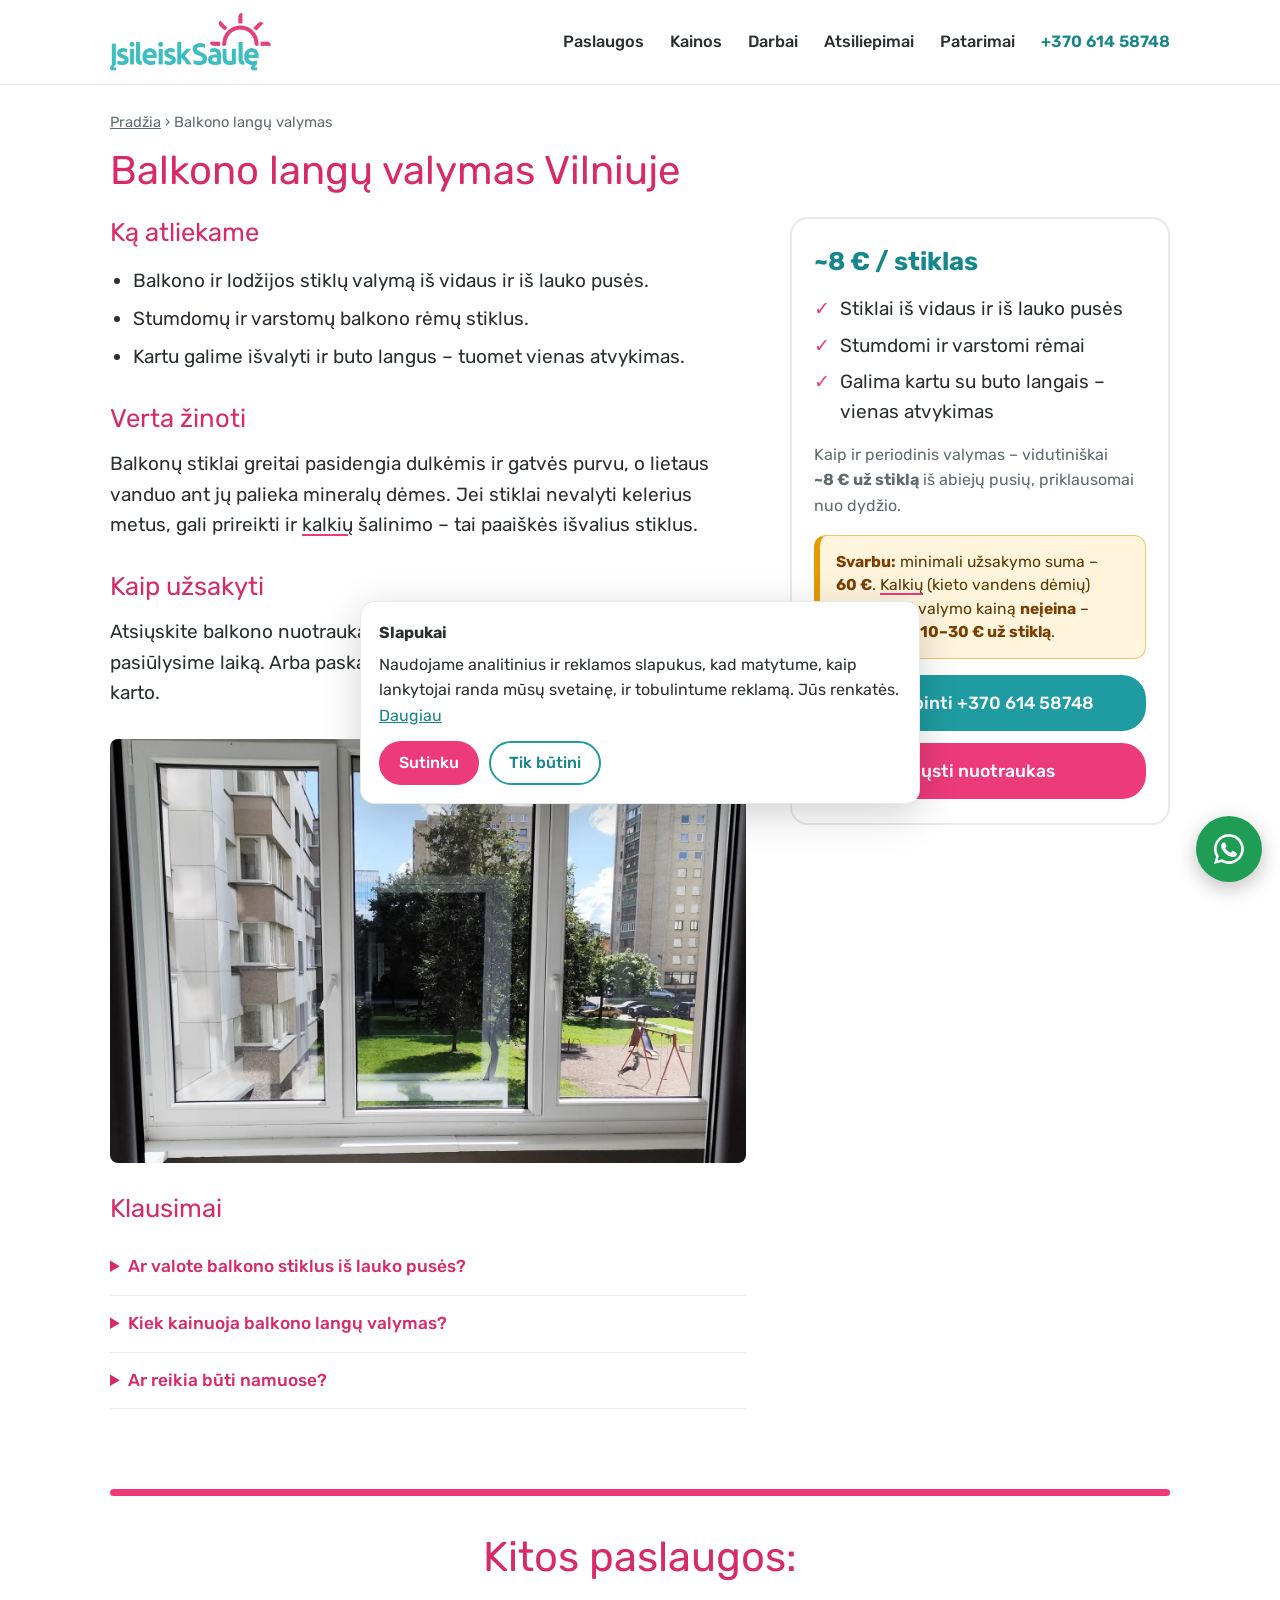
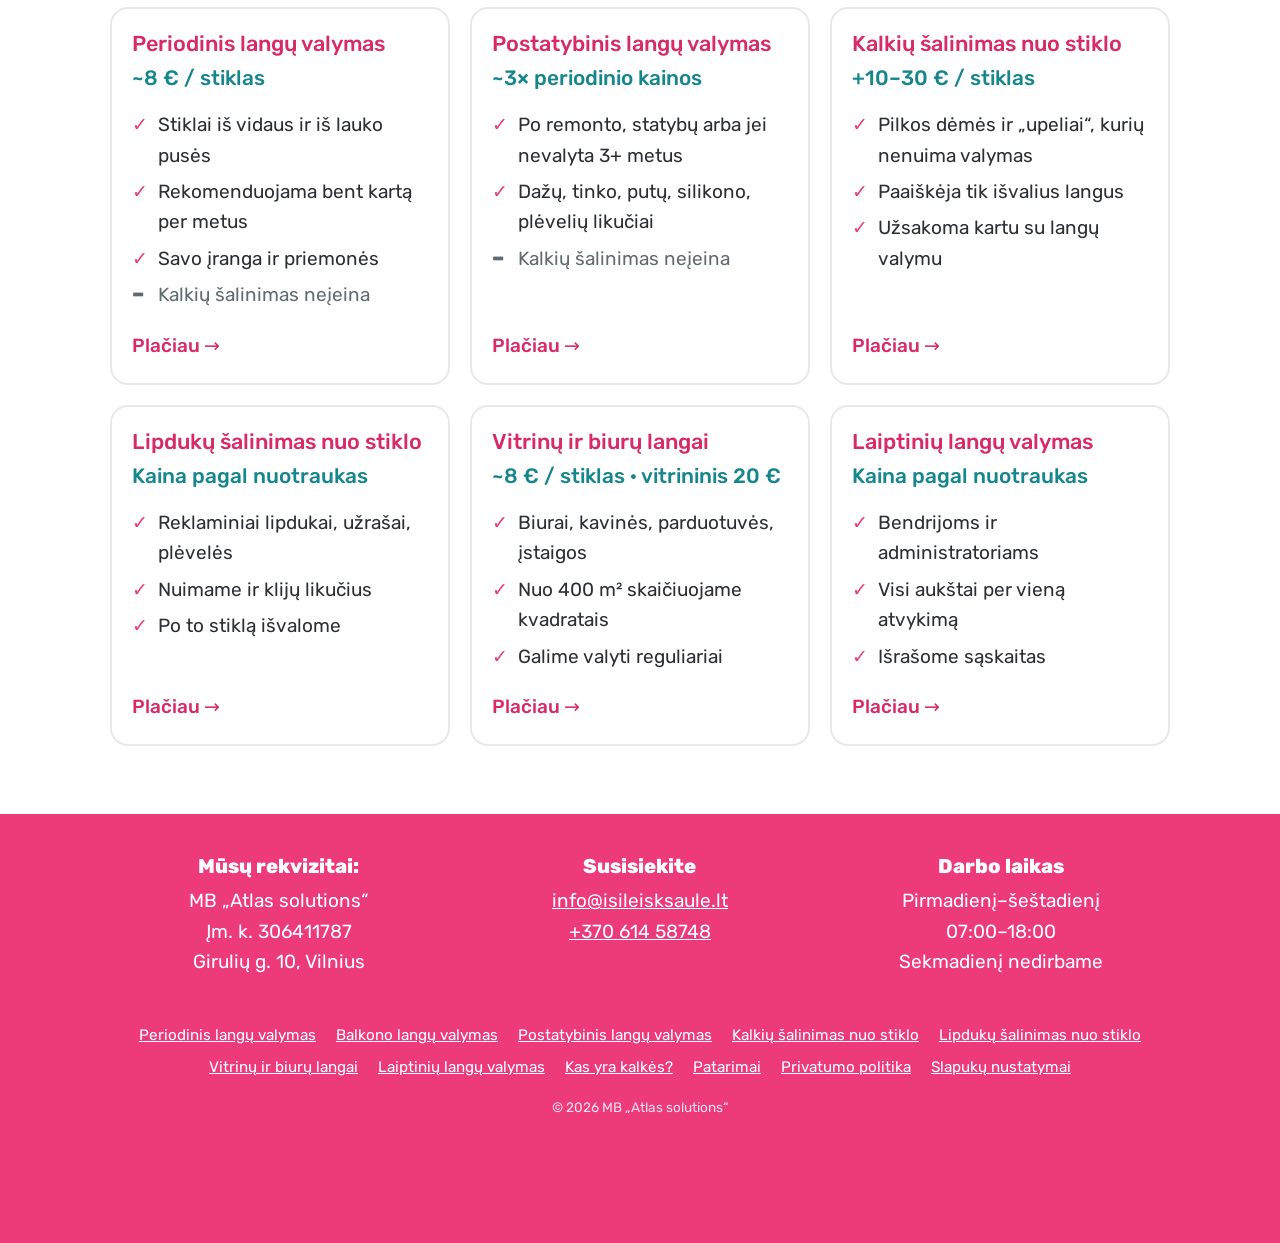
==== balkono-langu-valymas/index.html @ eb74dbb7 "Keep prices and € on one line; clearer balcony card wording Co-Authored-By: Claude Opus 5.5 <noreply" ====
<!doctype html>
<html lang="lt">
<head>
<meta charset="utf-8">
<meta name="viewport" content="width=device-width,initial-scale=1">
<title>Balkono langų valymas Vilniuje – ~8 € už stiklą | Įsileisk Saulę</title>
<meta name="description" content="Balkonų ir lodžijų stiklų valymas Vilniuje iš abiejų pusių. Stumdomi ir varstomi rėmai, aiški kaina už stiklą, minimali suma 60 €.">
<link rel="canonical" href="https://isileisksaule.lt/balkono-langu-valymas/">
<meta property="og:type" content="website">
<meta property="og:locale" content="lt_LT">
<meta property="og:site_name" content="Įsileisk Saulę">
<meta property="og:title" content="Balkono langų valymas Vilniuje – ~8 € už stiklą | Įsileisk Saulę">
<meta property="og:description" content="Balkonų ir lodžijų stiklų valymas Vilniuje iš abiejų pusių. Stumdomi ir varstomi rėmai, aiški kaina už stiklą, minimali suma 60 €.">
<meta property="og:url" content="https://isileisksaule.lt/balkono-langu-valymas/">
<meta property="og:image" content="https://isileisksaule.lt/img/og.jpg">
<meta name="theme-color" content="#ed3a7b">
<link rel="icon" href="/img/favicon.png" type="image/png">
<link rel="preload" href="/assets/fonts/rubik-latin-wght-normal.woff2" as="font" type="font/woff2" crossorigin>
<link rel="stylesheet" href="/assets/site.css?v=78ab9a27">
<script>
window.dataLayer=window.dataLayer||[];function gtag(){dataLayer.push(arguments);}
gtag('consent','default',{analytics_storage:'denied',ad_storage:'denied',ad_user_data:'denied',ad_personalization:'denied',wait_for_update:500});
gtag('js',new Date());gtag('config','G-DL4VGZ7YQM');
</script>
<script async src="https://www.googletagmanager.com/gtag/js?id=G-DL4VGZ7YQM"></script>
<script type="application/ld+json">{"@context": "https://schema.org", "@type": "LocalBusiness", "@id": "https://isileisksaule.lt/#business", "name": "Įsileisk Saulę", "legalName": "MB „Atlas solutions“", "url": "https://isileisksaule.lt/", "logo": "https://isileisksaule.lt/img/logo.png", "image": "https://isileisksaule.lt/img/og.jpg", "telephone": "+37061458748", "email": "info@isileisksaule.lt", "priceRange": "€€", "foundingDate": "2014", "address": {"@type": "PostalAddress", "streetAddress": "Girulių g. 10", "addressLocality": "Vilnius", "addressCountry": "LT"}, "areaServed": [{"@type": "City", "name": "Vilnius"}, {"@type": "AdministrativeArea", "name": "Vilniaus rajonas"}], "openingHoursSpecification": [{"@type": "OpeningHoursSpecification", "dayOfWeek": ["Monday", "Tuesday", "Wednesday", "Thursday", "Friday", "Saturday"], "opens": "07:00", "closes": "18:00"}], "sameAs": ["https://www.skelbiu.lt/skelbimai/profesionalus-langu-valymas-vilniuje-23179579.html"]}</script><script type="application/ld+json">{"@context": "https://schema.org", "@type": "Service", "name": "Balkono langų valymas Vilniuje", "serviceType": "Balkono langų valymas", "provider": {"@id": "https://isileisksaule.lt/#business"}, "areaServed": "Vilnius", "url": "https://isileisksaule.lt/balkono-langu-valymas/"}</script><script type="application/ld+json">{"@context": "https://schema.org", "@type": "BreadcrumbList", "itemListElement": [{"@type": "ListItem", "position": 1, "name": "Pradžia", "item": "https://isileisksaule.lt/"}, {"@type": "ListItem", "position": 2, "name": "Balkono langų valymas", "item": "https://isileisksaule.lt/balkono-langu-valymas/"}]}</script><script type="application/ld+json">{"@context": "https://schema.org", "@type": "FAQPage", "mainEntity": [{"@type": "Question", "name": "Ar valote balkono stiklus iš lauko pusės?", "acceptedAnswer": {"@type": "Answer", "text": "Taip, stiklus valome iš abiejų pusių – kaina už stiklą tai ir apima."}}, {"@type": "Question", "name": "Kiek kainuoja balkono langų valymas?", "acceptedAnswer": {"@type": "Answer", "text": "Vidutiniškai ~8 € už stiklą, priklausomai nuo dydžio. Minimali užsakymo suma – 60 €, todėl dažnai verta kartu išsivalyti ir buto langus."}}, {"@type": "Question", "name": "Ar reikia būti namuose?", "acceptedAnswer": {"@type": "Answer", "text": "Taip, reikia prieigos prie balkono. Prieš ir po darbų kartu apžiūrime langus."}}]}</script>
</head>
<body>
<header class="top"><div class="wrap">
<a class="brand" href="/" aria-label="Įsileisk Saulę – pradžia"><img src="/img/logo.webp" alt="Įsileisk Saulę" width="520" height="187"></a>
<button class="menu-btn" aria-expanded="false" aria-controls="nav" aria-label="Meniu"><span></span><span></span><span></span></button>
<nav class="nav" id="nav"><a href="/#paslaugos">Paslaugos</a><a href="/#kainos">Kainos</a><a href="/#darbai">Darbai</a><a href="/#atsiliepimai">Atsiliepimai</a><a href="/papildoma-informacija/">Patarimai</a><a class="tel" href="tel:+37061458748" data-loc="header">+370 614 58748</a></nav>
</div></header>
<main>

<section class="svc-page"><div class="wrap">
<p class="crumbs"><a href="/">Pradžia</a> › Balkono langų valymas</p>
<h1>Balkono langų valymas Vilniuje</h1>
<div class="svc-grid">
<aside class="svc-box">
<p class="svc-price">~8 € / stiklas</p>
<ul class="facts"><li>Stiklai iš vidaus ir iš lauko pusės</li><li>Stumdomi ir varstomi rėmai</li><li>Galima kartu su buto langais – vienas atvykimas</li></ul>
<p class="svc-detail">Kaip ir periodinis valymas – vidutiniškai <strong>~8 € už stiklą</strong> iš abiejų pusių, priklausomai nuo dydžio.</p>
<div class="notice"><strong>Svarbu:</strong> minimali užsakymo suma – <strong>60 €</strong>. <a class="kalk" href="/kas-yra-kalkes/">Kalkių</a> (kieto vandens dėmių) šalinimas į valymo kainą <strong>neįeina</strong> – papildomai <strong>10–30 € už stiklą</strong>.</div>
<div class="stack"><a class="btn btn-call" href="tel:+37061458748" data-loc="service_box">Skambinti +370 614 58748</a><a class="btn btn-photo" href="mailto:info@isileisksaule.lt?subject=Lang%C5%B3%20valymo%20kaina&body=Sveiki%2C%0A%0Anoriu%20su%C5%BEinoti%20lang%C5%B3%20valymo%20kain%C4%85.%0A%0AAdresas%20/%20rajonas%3A%0ALang%C5%B3%20skai%C4%8Dius%20%28apytiksliai%29%3A%0APageidaujamas%20laikas%3A%0A%0ANuotraukas%20prisegu%20prie%20lai%C5%A1ko.%0A" data-loc="service_box">Siųsti nuotraukas</a></div>
</aside>
<div class="article">
<h2>Ką atliekame</h2>
<ul><li>Balkono ir lodžijos stiklų valymą iš vidaus ir iš lauko pusės.</li><li>Stumdomų ir varstomų balkono rėmų stiklus.</li><li>Kartu galime išvalyti ir buto langus – tuomet vienas atvykimas.</li></ul>
<h2>Verta žinoti</h2>
<p>Balkonų stiklai greitai pasidengia dulkėmis ir gatvės purvu, o lietaus vanduo ant jų palieka mineralų dėmes. Jei stiklai nevalyti kelerius metus, gali prireikti ir <a class="kalk" href="/kas-yra-kalkes/">kalkių</a> šalinimo – tai paaiškės išvalius stiklus.</p>
<h2>Kaip užsakyti</h2>
<p>Atsiųskite balkono nuotrauką el. paštu – pasakysime tikslią kainą ir pasiūlysime laiką. Arba paskambinkite ir sužinokite preliminarią kainą iš karto.</p>
<figure class="svc-img"><img src="/img/stiklinto-balkono-langai.webp" alt="Išvalyti įstiklinto balkono langai" width="1500" height="1000" loading="lazy" decoding="async"></figure>
<h2>Klausimai</h2>
<div class="faq"><details><summary>Ar valote balkono stiklus iš lauko pusės?</summary><p>Taip, stiklus valome iš abiejų pusių – kaina už stiklą tai ir apima.</p></details><details><summary>Kiek kainuoja balkono langų valymas?</summary><p>Vidutiniškai ~8 € už stiklą, priklausomai nuo dydžio. Minimali užsakymo suma – 60 €, todėl dažnai verta kartu išsivalyti ir buto langus.</p></details><details><summary>Ar reikia būti namuose?</summary><p>Taip, reikia prieigos prie balkono. Prieš ir po darbų kartu apžiūrime langus.</p></details></div>
</div>
</div>
</div></section>
<section><div class="wrap">
<hr class="divider">
<h2>Kitos paslaugos:</h2>
<div class="svcs"><a class="svc" href="/periodinis-langu-valymas/"><h3>Periodinis langų valymas</h3><p class="svc-price">~8 € / stiklas</p><ul class="facts"><li>Stiklai iš vidaus ir iš lauko pusės</li><li>Rekomenduojama bent kartą per metus</li><li>Savo įranga ir priemonės</li><li class="no">Kalkių šalinimas neįeina</li></ul><span class="more">Plačiau →</span></a><a class="svc" href="/postatybinis-langu-valymas/"><h3>Postatybinis langų valymas</h3><p class="svc-price">~3× periodinio kainos</p><ul class="facts"><li>Po remonto, statybų arba jei nevalyta 3+ metus</li><li>Dažų, tinko, putų, silikono, plėvelių likučiai</li><li class="no">Kalkių šalinimas neįeina</li></ul><span class="more">Plačiau →</span></a><a class="svc" href="/kalkiu-salinimas-nuo-stiklo/"><h3>Kalkių šalinimas nuo stiklo</h3><p class="svc-price">+10–30 € / stiklas</p><ul class="facts"><li>Pilkos dėmės ir „upeliai“, kurių nenuima valymas</li><li>Paaiškėja tik išvalius langus</li><li>Užsakoma kartu su langų valymu</li></ul><span class="more">Plačiau →</span></a><a class="svc" href="/lipduku-salinimas-nuo-stiklo/"><h3>Lipdukų šalinimas nuo stiklo</h3><p class="svc-price">Kaina pagal nuotraukas</p><ul class="facts"><li>Reklaminiai lipdukai, užrašai, plėvelės</li><li>Nuimame ir klijų likučius</li><li>Po to stiklą išvalome</li></ul><span class="more">Plačiau →</span></a><a class="svc" href="/vitrinu-ir-biuro-langu-valymas/"><h3>Vitrinų ir biurų langai</h3><p class="svc-price">~8 € / stiklas · vitrininis 20 €</p><ul class="facts"><li>Biurai, kavinės, parduotuvės, įstaigos</li><li>Nuo 400 m² skaičiuojame kvadratais</li><li>Galime valyti reguliariai</li></ul><span class="more">Plačiau →</span></a><a class="svc" href="/laiptiniu-langu-valymas/"><h3>Laiptinių langų valymas</h3><p class="svc-price">Kaina pagal nuotraukas</p><ul class="facts"><li>Bendrijoms ir administratoriams</li><li>Visi aukštai per vieną atvykimą</li><li>Išrašome sąskaitas</li></ul><span class="more">Plačiau →</span></a></div>
</div></section>

</main>
<footer><div class="wrap">
<div class="fcols">
<div><h3>Mūsų rekvizitai:</h3><p>MB „Atlas solutions“<br>Įm. k. 306411787<br>Girulių g. 10, Vilnius</p></div>
<div><h3>Susisiekite</h3><p><a href="mailto:info@isileisksaule.lt" data-loc="footer">info@isileisksaule.lt</a><br><a href="tel:+37061458748" data-loc="footer">+370 614 58748</a></p></div>
<div><h3>Darbo laikas</h3><p>Pirmadienį–šeštadienį<br>07:00–18:00<br>Sekmadienį nedirbame</p></div>
</div>
<nav class="flinks" aria-label="Paslaugos"><a href="/periodinis-langu-valymas/">Periodinis langų valymas</a><a href="/balkono-langu-valymas/">Balkono langų valymas</a><a href="/postatybinis-langu-valymas/">Postatybinis langų valymas</a><a href="/kalkiu-salinimas-nuo-stiklo/">Kalkių šalinimas nuo stiklo</a><a href="/lipduku-salinimas-nuo-stiklo/">Lipdukų šalinimas nuo stiklo</a><a href="/vitrinu-ir-biuro-langu-valymas/">Vitrinų ir biurų langai</a><a href="/laiptiniu-langu-valymas/">Laiptinių langų valymas</a><a href="/kas-yra-kalkes/">Kas yra kalkės?</a><a href="/papildoma-informacija/">Patarimai</a><a href="/privatumo-politika/">Privatumo politika</a><a href="#" data-open-consent>Slapukų nustatymai</a></nav>
<p class="copy">© 2026 MB „Atlas solutions“</p>
</div></footer>
<a class="fab" href="https://wa.me/37061458748?text=Sveiki,%20noriu%20su%C5%BEinoti%20lang%C5%B3%20valymo%20kain%C4%85." target="_blank" rel="noopener" data-loc="floating" aria-label="Parašyti WhatsApp"><svg viewBox="0 0 24 24" fill="currentColor" aria-hidden="true"><path d="M12 2a10 10 0 0 0-8.6 15.1L2 22l5-1.3A10 10 0 1 0 12 2zm0 18.2c-1.5 0-3-.4-4.3-1.2l-.3-.2-3 .8.8-2.9-.2-.3A8.2 8.2 0 1 1 12 20.2zm4.5-6.1c-.2-.1-1.5-.7-1.7-.8-.2-.1-.4-.1-.6.1l-.8 1c-.1.2-.3.2-.5.1a6.7 6.7 0 0 1-3.3-2.9c-.3-.4.3-.4.7-1.3.1-.2 0-.3 0-.5l-.8-1.8c-.2-.5-.4-.4-.6-.4h-.5c-.2 0-.5.1-.7.3-.2.3-.9.9-.9 2.2s.9 2.5 1 2.7c.1.2 1.8 2.8 4.4 3.9 1.6.7 2.3.8 3.1.6.5-.1 1.5-.6 1.7-1.2.2-.6.2-1.1.2-1.2-.1-.1-.3-.2-.5-.3z"/></svg></a>
<div class="consent" id="consent" role="dialog" aria-label="Slapukai">
<strong>Slapukai</strong>
<p>Naudojame analitinius ir reklamos slapukus, kad matytume, kaip lankytojai randa mūsų svetainę, ir tobulintume reklamą. Jūs renkatės. <a href="/privatumo-politika/">Daugiau</a></p>
<div class="cbtns"><button class="btn btn-photo" data-consent="all">Sutinku</button><button class="btn btn-ghost" data-consent="necessary">Tik būtini</button></div>
</div>
<script src="/assets/site.js?v=78ab9a27" defer></script>
</body>
</html>
---- assets/site.css ----
/* Įsileisk Saulę — styled after the original site: clear, big, pink & teal, low friction.
   Font sizes are deliberately a bit larger than usual: many clients are elderly. */
@font-face{font-family:"Rubik";font-style:normal;font-weight:300 900;font-display:swap;
  src:url(/assets/fonts/rubik-latin-ext-wght-normal.woff2) format("woff2");
  unicode-range:U+0100-02BA,U+02BD-02C5,U+02C7-02CC,U+02CE-02D7,U+02DD-02FF,U+0304,U+0308,U+0329,U+1D00-1DBF,U+1E00-1E9F,U+1EF2-1EFF,U+2020,U+20A0-20AB,U+20AD-20C0,U+2113,U+2C60-2C7F,U+A720-A7FF}
@font-face{font-family:"Rubik";font-style:normal;font-weight:300 900;font-display:swap;
  src:url(/assets/fonts/rubik-latin-wght-normal.woff2) format("woff2");
  unicode-range:U+0000-00FF,U+0131,U+0152-0153,U+02BB-02BC,U+02C6,U+02DA,U+02DC,U+0304,U+0308,U+0329,U+2000-206F,U+20AC,U+2122,U+2191,U+2193,U+2212,U+2215,U+FEFF,U+FFFD}

:root{
  --pink:#ed3a7b;        /* brand pink: buttons, dividers, footer */
  --pink-t:#d82a68;      /* pink for text – a touch darker for readability */
  --teal:#36b4b8;        /* brand teal */
  --teal-b:#1f9ca1;      /* teal buttons (white text) */
  --teal-t:#15868b;      /* teal for text */
  --ink:#2b2f33;
  --muted:#5f6b70;
  --line:#e6eaeb;
  --amber-bg:#fff4dc;--amber:#e59a00;--amber-t:#5c3900;
  --max:1100px;--narrow:780px;
}
*,*::before,*::after{box-sizing:border-box}
html{-webkit-text-size-adjust:100%;scroll-padding-top:90px}
body{margin:0;font:400 19px/1.6 Rubik,system-ui,-apple-system,"Segoe UI",Roboto,Arial,sans-serif;color:var(--ink);background:#fff}
img{max-width:100%;height:auto;display:block}
a{color:var(--teal-t)}
p{margin:0 0 1em}
h1,h2,h3{font-weight:400;line-height:1.2;margin:0 0 .6em}
h2{color:var(--pink-t);text-align:center;font-size:clamp(2rem,4.2vw,2.6rem)}
h3{font-weight:500}
.wrap{max-width:var(--max);margin:0 auto;padding:0 20px}
.wrap.narrow{max-width:var(--narrow)}
section{padding:28px 0}
.center{text-align:center}
.small{font-size:.9rem;color:var(--muted)}
.t-pink{color:var(--pink-t);font-weight:500}
.t-teal{color:var(--teal-t);font-weight:500}
.big{font-size:1.15em}
.divider{border:0;height:7px;background:var(--pink);border-radius:4px;margin:24px 0 36px}

/* header */
.top{position:sticky;top:0;z-index:50;background:rgba(255,255,255,.97);border-bottom:1px solid var(--line)}
.top .wrap{display:flex;align-items:center;justify-content:space-between;gap:16px;height:84px}
.brand img{height:58px;width:auto}
.nav{display:flex;gap:26px;align-items:center}
.nav a{color:var(--ink);text-decoration:none;font-weight:500;font-size:1.02rem}
.nav a:hover{color:var(--pink-t)}
.nav .tel{color:var(--teal-t);font-weight:600;white-space:nowrap}
.menu-btn{display:none;background:none;border:0;padding:10px;cursor:pointer}
.menu-btn span{display:block;width:34px;height:4px;border-radius:2px;background:var(--pink);margin:6px 0}
@media (max-width:900px){
  .top .wrap{height:88px}
  .brand img{height:62px}
  .menu-btn{display:block}
  .nav{display:none;position:absolute;top:88px;left:0;right:0;background:#fff;flex-direction:column;align-items:stretch;padding:8px 20px 20px;border-bottom:3px solid var(--pink);gap:0}
  .nav.open{display:flex}
  .nav a{padding:14px 4px;border-bottom:1px solid var(--line);font-size:1.15rem}
}

/* buttons — same pair as the original site */
.btn{display:inline-flex;align-items:center;justify-content:center;text-align:center;padding:16px 26px;border-radius:24px;border:2px solid transparent;
  font:500 1.1rem/1.15 Rubik,system-ui,sans-serif;text-decoration:none;cursor:pointer;min-width:190px}
.btn-photo{background:var(--pink);color:#fff}
.btn-photo:hover{background:#d52a68}
.btn-call{background:var(--teal-b);color:#fff}
.btn-call:hover{background:#178489}
.btn-ghost{background:#fff;color:var(--teal-t);border-color:var(--teal-b)}
.pair{display:flex;justify-content:center;gap:22px;margin:30px 0 10px;flex-wrap:wrap}
@media (max-width:760px){
  .pair{display:grid;grid-template-columns:1fr 1fr;gap:14px}
  .pair .btn{min-width:0;padding:17px 8px;font-size:1.05rem}
  .pair .btn-photo{order:-1}      /* phones: photos first, like the original */
}

/* hero — photo behind a grey box */
.hero{background:#dfe6e8 center/cover no-repeat;padding:70px 0 60px}
.hero-box{background:rgba(96,112,122,.88);color:#fff;padding:34px 36px 28px;max-width:640px;border-radius:2px}
.hero h1{color:#fff;font-weight:500;font-size:clamp(2.1rem,4.6vw,3rem);margin:0 0 .4em}
.hero-sub{font-size:clamp(1.5rem,3.2vw,1.9rem);font-weight:500;margin:0;line-height:1.3}
.hero-sub a{color:#fff;text-decoration:none}
.hero .pair{justify-content:flex-start}
@media (max-width:760px){
  .hero{padding:26px 0 28px}
  .hero-box{padding:22px 22px 18px}
}

/* sections */
.gallery{display:grid;grid-template-columns:repeat(3,1fr);gap:10px;max-width:780px;margin:0 auto}
.gallery img{aspect-ratio:1/1;object-fit:cover;width:100%;border-radius:4px}
.gallery img.wide{grid-column:span 2;aspect-ratio:auto;height:100%}
@media (max-width:760px){.gallery{gap:5px}}

.stars{color:#f5a623;letter-spacing:1px}
.stars-line{text-align:center;color:var(--muted);margin-top:-.4em}
.reviews{max-width:720px;margin:0 auto}
.reviews blockquote{margin:0 0 34px;text-align:center}
.reviews p{color:var(--pink-t);font-size:1.08rem;margin:0 0 .5em}
.reviews cite{font-style:normal;font-weight:500;color:var(--teal-t)}
.note{text-align:center;font-size:.95rem;color:var(--teal-t)}

.svcs{display:grid;grid-template-columns:repeat(auto-fit,minmax(290px,1fr));gap:20px}
.svc{display:block;text-align:center;text-decoration:none;padding:22px 20px;border:2px solid var(--line);border-radius:18px;color:var(--ink);transition:border-color .15s}
.svc:hover{border-color:var(--pink)}
.svc h3{color:var(--pink-t);font-size:1.35rem;margin-bottom:.4em}
.svc p{color:var(--teal-t);font-weight:500;margin-bottom:.7em}
.more{color:var(--pink-t);font-weight:500}

ul.prices{list-style:none;padding:0;margin:0 0 8px}
ul.prices li{display:flex;justify-content:space-between;gap:16px;padding:12px 0;border-bottom:1px dashed #cfd8da;font-weight:500;color:var(--teal-t)}
ul.prices li b{white-space:nowrap;font-weight:600}
ul.prices li.main{color:var(--pink-t);font-size:1.12rem}
ul.prices li.sub{padding-left:18px;font-size:1rem}
ul.prices li.sub span::before{content:"· "}
.notice{margin:20px 0 6px;padding:18px 20px;border-radius:12px;background:var(--amber-bg);border:1px solid #f2c46b;border-left:6px solid var(--amber);color:var(--amber-t);font-size:1.08rem;line-height:1.5}
.notice strong{color:#7a3f00}
.notice a{color:#7a3f00}

ol.steps{list-style:none;padding:0;margin:26px 0 0;display:grid;gap:18px}
ol.steps li{display:flex;gap:18px;align-items:center;color:var(--teal-t);font-weight:500}
ol.steps img{width:64px;height:64px;flex:none}

.faq details{border-bottom:1px solid var(--line);padding:14px 0}
.faq summary{color:var(--pink-t);font-weight:500;cursor:pointer;font-size:1.08rem}
.faq details p{margin:.6em 0 0}

/* inner pages */
.page-head{padding-top:34px;text-align:center}
.page-head h1{color:var(--pink-t);font-size:clamp(2rem,4.4vw,2.7rem)}
.page-head .lead{font-size:1.15rem}
.hero-tel a{font-size:1.7rem;font-weight:600;color:var(--ink);text-decoration:none}
.crumbs{font-size:.92rem;color:var(--muted);margin-bottom:12px}
.crumbs a{color:var(--muted)}
.price-box h2{margin-bottom:.3em}
.price-box>p{text-align:center;font-size:1.12rem}
.svc-img{margin:30px 0}
.svc-img img{border-radius:8px;width:100%;max-height:520px;object-fit:cover}
.svc-img figcaption{margin-top:8px;font-size:.95rem;color:#555;text-align:center}.article h2{text-align:left;font-size:1.6rem;margin-top:1.2em}
.article ul{padding-left:1.2em}
.article li{margin-bottom:.4em}
.other{display:flex;flex-wrap:wrap;gap:10px 22px;justify-content:center;font-weight:500}
a.kalk{color:inherit;text-decoration:underline;text-decoration-color:var(--pink);text-decoration-thickness:2px;text-underline-offset:3px}

/* footer — pink like the original */
footer{background:var(--pink);color:#fff;text-align:center;padding:40px 0 110px;margin-top:40px}
footer h3{font-weight:800;font-size:1.25rem;margin:0 0 .4em}
footer a{color:#fff}
.fcols{display:grid;grid-template-columns:repeat(3,1fr);gap:24px}
.flinks{display:flex;flex-wrap:wrap;justify-content:center;gap:8px 20px;margin-top:26px;font-size:.95rem}
.copy{margin-top:18px;font-size:.85rem;opacity:.85}
@media (max-width:760px){.fcols{grid-template-columns:1fr;gap:14px}}

/* floating WhatsApp bubble */
.fab{position:fixed;right:18px;bottom:18px;z-index:70;width:66px;height:66px;border-radius:50%;background:#1f9d55;color:#fff;display:grid;place-items:center;box-shadow:0 6px 20px rgba(0,0,0,.25)}
.fab svg{width:36px;height:36px}

/* phones: same section order as the original mobile site */
@media (max-width:760px){
  body{font-size:18px}
  .flow{display:flex;flex-direction:column}
  .s-hero{order:1}.s-works{order:2}.s-reviews{order:3}.s-prices{order:4}.s-order{order:5}
  .s-services{order:6}.s-process{order:7}.s-about{order:8}.s-faq{order:9}
  section{padding:18px 0}
  .divider{margin:18px 0 28px}
}

/* consent */
.consent{position:fixed;left:12px;right:12px;bottom:96px;z-index:80;max-width:560px;margin:0 auto;background:#fff;border:1px solid var(--line);border-radius:14px;box-shadow:0 10px 40px rgba(0,0,0,.18);padding:18px;display:none;font-size:1rem}
.consent.show{display:block}
.consent p{margin:.4em 0 0}
.cbtns{display:flex;gap:10px;margin-top:12px}
.cbtns .btn{min-width:0;padding:11px 18px;font-size:1rem}

/* service cards: price + key facts at a glance */
.svc{text-align:left;display:flex;flex-direction:column}
.svc h3{text-align:left;margin-bottom:.25em}
.svc-price{color:var(--teal-t);font-weight:700;font-size:1.3rem;margin:0 0 .5em}
ul.facts{list-style:none;padding:0;margin:0 0 14px;flex:1}
ul.facts li{position:relative;padding-left:26px;margin-bottom:6px;color:var(--ink);font-weight:400}
ul.facts li::before{content:"✓";position:absolute;left:0;top:0;color:var(--pink);font-weight:800}
.svc .more{margin-top:auto}

/* service pages: facts + price visible straight away */
.svc-page{padding-top:26px}
.svc-page h1{color:var(--pink-t);font-size:clamp(1.9rem,3.6vw,2.5rem);margin:0 0 22px}
.svc-grid{display:grid;grid-template-columns:minmax(0,1fr) 380px;gap:44px;align-items:start}
.svc-grid .article{grid-column:1;grid-row:1}
.svc-box{grid-column:2;grid-row:1;position:sticky;top:104px;border:2px solid var(--line);border-radius:18px;padding:22px 22px 24px;background:#fff}
.svc-box .svc-price{font-size:1.6rem}
.svc-detail{font-size:1rem;color:var(--muted)}
.svc-box .notice{font-size:.98rem;padding:14px 16px;margin-top:10px}
.stack{display:grid;gap:12px;margin-top:16px}
.stack .btn{width:100%;min-width:0}
.svc-grid .article > h2:first-child{margin-top:0}
.svc-grid .article h2{color:var(--pink-t)}
@media (max-width:900px){
  .svc-grid{grid-template-columns:1fr;gap:26px}
  .svc-box{grid-column:1;grid-row:1;position:static}
  .svc-grid .article{grid-row:2}
}
ul.facts li.no{color:var(--muted)}
ul.facts li.no::before{content:"–";color:var(--muted);font-weight:800;font-size:1.15em;line-height:1.3}
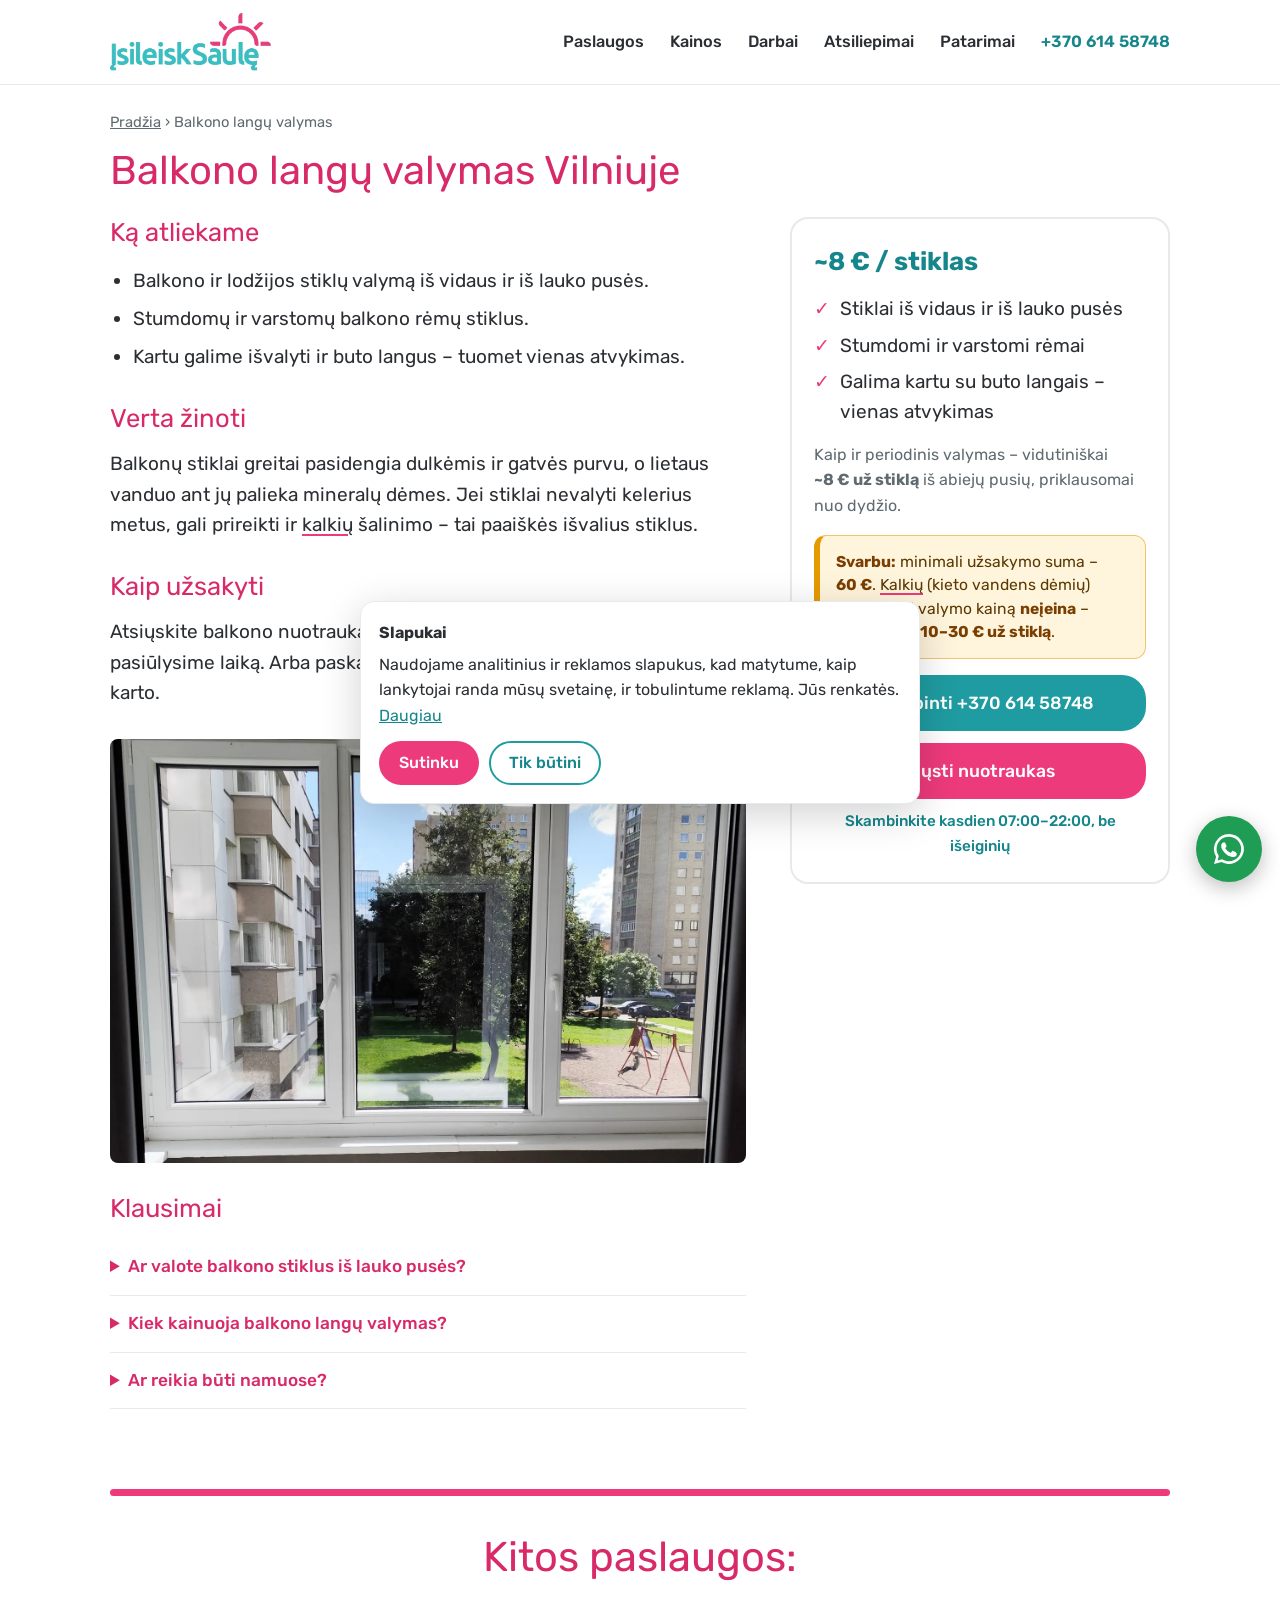
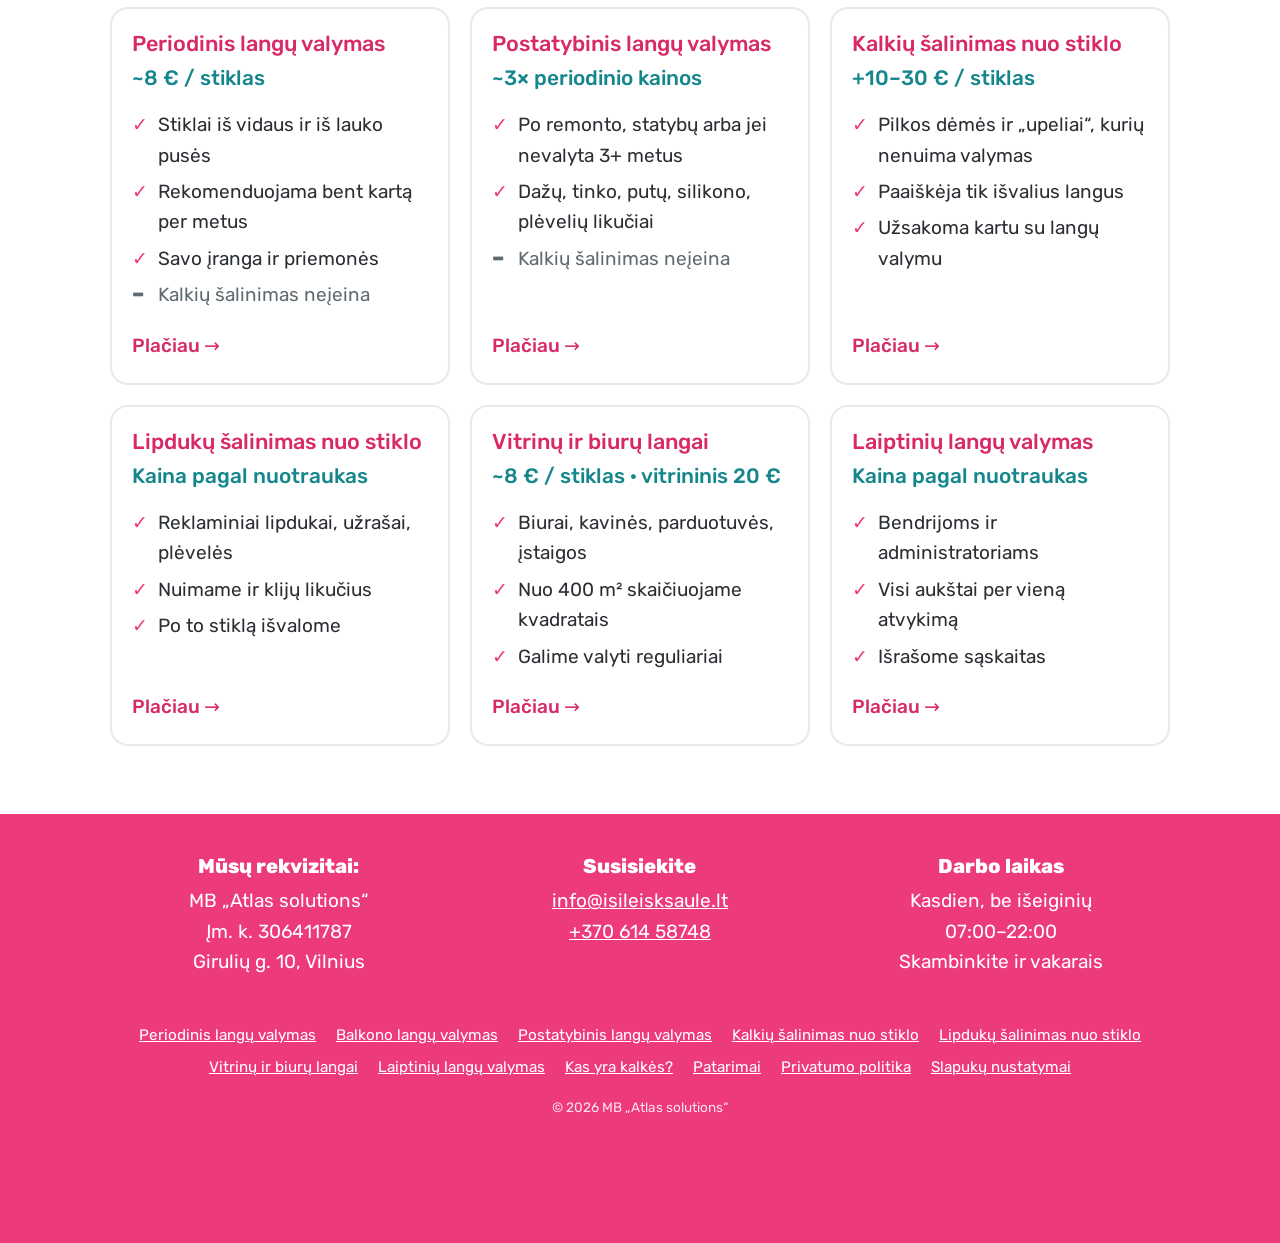
==== commit 8b41b615: "Hours: every day 07:00–22:00 (site text + structured data), call-anytime line on service boxes and o" ====
--- a/balkono-langu-valymas/index.html
+++ b/balkono-langu-valymas/index.html
@@ -16,14 +16,14 @@
 <meta name="theme-color" content="#ed3a7b">
 <link rel="icon" href="/img/favicon.png" type="image/png">
 <link rel="preload" href="/assets/fonts/rubik-latin-wght-normal.woff2" as="font" type="font/woff2" crossorigin>
-<link rel="stylesheet" href="/assets/site.css?v=78ab9a27">
+<link rel="stylesheet" href="/assets/site.css?v=e424fd7a">
 <script>
 window.dataLayer=window.dataLayer||[];function gtag(){dataLayer.push(arguments);}
 gtag('consent','default',{analytics_storage:'denied',ad_storage:'denied',ad_user_data:'denied',ad_personalization:'denied',wait_for_update:500});
 gtag('js',new Date());gtag('config','G-DL4VGZ7YQM');
 </script>
 <script async src="https://www.googletagmanager.com/gtag/js?id=G-DL4VGZ7YQM"></script>
-<script type="application/ld+json">{"@context": "https://schema.org", "@type": "LocalBusiness", "@id": "https://isileisksaule.lt/#business", "name": "Įsileisk Saulę", "legalName": "MB „Atlas solutions“", "url": "https://isileisksaule.lt/", "logo": "https://isileisksaule.lt/img/logo.png", "image": "https://isileisksaule.lt/img/og.jpg", "telephone": "+37061458748", "email": "info@isileisksaule.lt", "priceRange": "€€", "foundingDate": "2014", "address": {"@type": "PostalAddress", "streetAddress": "Girulių g. 10", "addressLocality": "Vilnius", "addressCountry": "LT"}, "areaServed": [{"@type": "City", "name": "Vilnius"}, {"@type": "AdministrativeArea", "name": "Vilniaus rajonas"}], "openingHoursSpecification": [{"@type": "OpeningHoursSpecification", "dayOfWeek": ["Monday", "Tuesday", "Wednesday", "Thursday", "Friday", "Saturday"], "opens": "07:00", "closes": "18:00"}], "sameAs": ["https://www.skelbiu.lt/skelbimai/profesionalus-langu-valymas-vilniuje-23179579.html"]}</script><script type="application/ld+json">{"@context": "https://schema.org", "@type": "Service", "name": "Balkono langų valymas Vilniuje", "serviceType": "Balkono langų valymas", "provider": {"@id": "https://isileisksaule.lt/#business"}, "areaServed": "Vilnius", "url": "https://isileisksaule.lt/balkono-langu-valymas/"}</script><script type="application/ld+json">{"@context": "https://schema.org", "@type": "BreadcrumbList", "itemListElement": [{"@type": "ListItem", "position": 1, "name": "Pradžia", "item": "https://isileisksaule.lt/"}, {"@type": "ListItem", "position": 2, "name": "Balkono langų valymas", "item": "https://isileisksaule.lt/balkono-langu-valymas/"}]}</script><script type="application/ld+json">{"@context": "https://schema.org", "@type": "FAQPage", "mainEntity": [{"@type": "Question", "name": "Ar valote balkono stiklus iš lauko pusės?", "acceptedAnswer": {"@type": "Answer", "text": "Taip, stiklus valome iš abiejų pusių – kaina už stiklą tai ir apima."}}, {"@type": "Question", "name": "Kiek kainuoja balkono langų valymas?", "acceptedAnswer": {"@type": "Answer", "text": "Vidutiniškai ~8 € už stiklą, priklausomai nuo dydžio. Minimali užsakymo suma – 60 €, todėl dažnai verta kartu išsivalyti ir buto langus."}}, {"@type": "Question", "name": "Ar reikia būti namuose?", "acceptedAnswer": {"@type": "Answer", "text": "Taip, reikia prieigos prie balkono. Prieš ir po darbų kartu apžiūrime langus."}}]}</script>
+<script type="application/ld+json">{"@context": "https://schema.org", "@type": "LocalBusiness", "@id": "https://isileisksaule.lt/#business", "name": "Įsileisk Saulę", "legalName": "MB „Atlas solutions“", "url": "https://isileisksaule.lt/", "logo": "https://isileisksaule.lt/img/logo.png", "image": "https://isileisksaule.lt/img/og.jpg", "telephone": "+37061458748", "email": "info@isileisksaule.lt", "priceRange": "€€", "foundingDate": "2014", "address": {"@type": "PostalAddress", "streetAddress": "Girulių g. 10", "addressLocality": "Vilnius", "addressCountry": "LT"}, "areaServed": [{"@type": "City", "name": "Vilnius"}, {"@type": "AdministrativeArea", "name": "Vilniaus rajonas"}], "openingHoursSpecification": [{"@type": "OpeningHoursSpecification", "dayOfWeek": ["Monday", "Tuesday", "Wednesday", "Thursday", "Friday", "Saturday", "Sunday"], "opens": "07:00", "closes": "22:00"}], "sameAs": ["https://www.skelbiu.lt/skelbimai/profesionalus-langu-valymas-vilniuje-23179579.html"]}</script><script type="application/ld+json">{"@context": "https://schema.org", "@type": "Service", "name": "Balkono langų valymas Vilniuje", "serviceType": "Balkono langų valymas", "provider": {"@id": "https://isileisksaule.lt/#business"}, "areaServed": "Vilnius", "url": "https://isileisksaule.lt/balkono-langu-valymas/"}</script><script type="application/ld+json">{"@context": "https://schema.org", "@type": "BreadcrumbList", "itemListElement": [{"@type": "ListItem", "position": 1, "name": "Pradžia", "item": "https://isileisksaule.lt/"}, {"@type": "ListItem", "position": 2, "name": "Balkono langų valymas", "item": "https://isileisksaule.lt/balkono-langu-valymas/"}]}</script><script type="application/ld+json">{"@context": "https://schema.org", "@type": "FAQPage", "mainEntity": [{"@type": "Question", "name": "Ar valote balkono stiklus iš lauko pusės?", "acceptedAnswer": {"@type": "Answer", "text": "Taip, stiklus valome iš abiejų pusių – kaina už stiklą tai ir apima."}}, {"@type": "Question", "name": "Kiek kainuoja balkono langų valymas?", "acceptedAnswer": {"@type": "Answer", "text": "Vidutiniškai ~8 € už stiklą, priklausomai nuo dydžio. Minimali užsakymo suma – 60 €, todėl dažnai verta kartu išsivalyti ir buto langus."}}, {"@type": "Question", "name": "Ar reikia būti namuose?", "acceptedAnswer": {"@type": "Answer", "text": "Taip, reikia prieigos prie balkono. Prieš ir po darbų kartu apžiūrime langus."}}]}</script>
 </head>
 <body>
 <header class="top"><div class="wrap">
@@ -43,6 +43,7 @@
 <p class="svc-detail">Kaip ir periodinis valymas – vidutiniškai <strong>~8 € už stiklą</strong> iš abiejų pusių, priklausomai nuo dydžio.</p>
 <div class="notice"><strong>Svarbu:</strong> minimali užsakymo suma – <strong>60 €</strong>. <a class="kalk" href="/kas-yra-kalkes/">Kalkių</a> (kieto vandens dėmių) šalinimas į valymo kainą <strong>neįeina</strong> – papildomai <strong>10–30 € už stiklą</strong>.</div>
 <div class="stack"><a class="btn btn-call" href="tel:+37061458748" data-loc="service_box">Skambinti +370 614 58748</a><a class="btn btn-photo" href="mailto:info@isileisksaule.lt?subject=Lang%C5%B3%20valymo%20kaina&body=Sveiki%2C%0A%0Anoriu%20su%C5%BEinoti%20lang%C5%B3%20valymo%20kain%C4%85.%0A%0AAdresas%20/%20rajonas%3A%0ALang%C5%B3%20skai%C4%8Dius%20%28apytiksliai%29%3A%0APageidaujamas%20laikas%3A%0A%0ANuotraukas%20prisegu%20prie%20lai%C5%A1ko.%0A" data-loc="service_box">Siųsti nuotraukas</a></div>
+<p class="box-hours">Skambinkite kasdien 07:00–22:00, be išeiginių</p>
 </aside>
 <div class="article">
 <h2>Ką atliekame</h2>
@@ -68,7 +69,7 @@
 <div class="fcols">
 <div><h3>Mūsų rekvizitai:</h3><p>MB „Atlas solutions“<br>Įm. k. 306411787<br>Girulių g. 10, Vilnius</p></div>
 <div><h3>Susisiekite</h3><p><a href="mailto:info@isileisksaule.lt" data-loc="footer">info@isileisksaule.lt</a><br><a href="tel:+37061458748" data-loc="footer">+370 614 58748</a></p></div>
-<div><h3>Darbo laikas</h3><p>Pirmadienį–šeštadienį<br>07:00–18:00<br>Sekmadienį nedirbame</p></div>
+<div><h3>Darbo laikas</h3><p>Kasdien, be išeiginių<br>07:00–22:00<br>Skambinkite ir vakarais</p></div>
 </div>
 <nav class="flinks" aria-label="Paslaugos"><a href="/periodinis-langu-valymas/">Periodinis langų valymas</a><a href="/balkono-langu-valymas/">Balkono langų valymas</a><a href="/postatybinis-langu-valymas/">Postatybinis langų valymas</a><a href="/kalkiu-salinimas-nuo-stiklo/">Kalkių šalinimas nuo stiklo</a><a href="/lipduku-salinimas-nuo-stiklo/">Lipdukų šalinimas nuo stiklo</a><a href="/vitrinu-ir-biuro-langu-valymas/">Vitrinų ir biurų langai</a><a href="/laiptiniu-langu-valymas/">Laiptinių langų valymas</a><a href="/kas-yra-kalkes/">Kas yra kalkės?</a><a href="/papildoma-informacija/">Patarimai</a><a href="/privatumo-politika/">Privatumo politika</a><a href="#" data-open-consent>Slapukų nustatymai</a></nav>
 <p class="copy">© 2026 MB „Atlas solutions“</p>
@@ -79,6 +80,6 @@
 <p>Naudojame analitinius ir reklamos slapukus, kad matytume, kaip lankytojai randa mūsų svetainę, ir tobulintume reklamą. Jūs renkatės. <a href="/privatumo-politika/">Daugiau</a></p>
 <div class="cbtns"><button class="btn btn-photo" data-consent="all">Sutinku</button><button class="btn btn-ghost" data-consent="necessary">Tik būtini</button></div>
 </div>
-<script src="/assets/site.js?v=78ab9a27" defer></script>
+<script src="/assets/site.js?v=e424fd7a" defer></script>
 </body>
 </html>
--- a/assets/site.css
+++ b/assets/site.css
@@ -199,3 +199,5 @@
 }
 ul.facts li.no{color:var(--muted)}
 ul.facts li.no::before{content:"–";color:var(--muted);font-weight:800;font-size:1.15em;line-height:1.3}
+
+.box-hours{margin:10px 0 0;text-align:center;font-size:.95rem;color:var(--teal-t);font-weight:500}
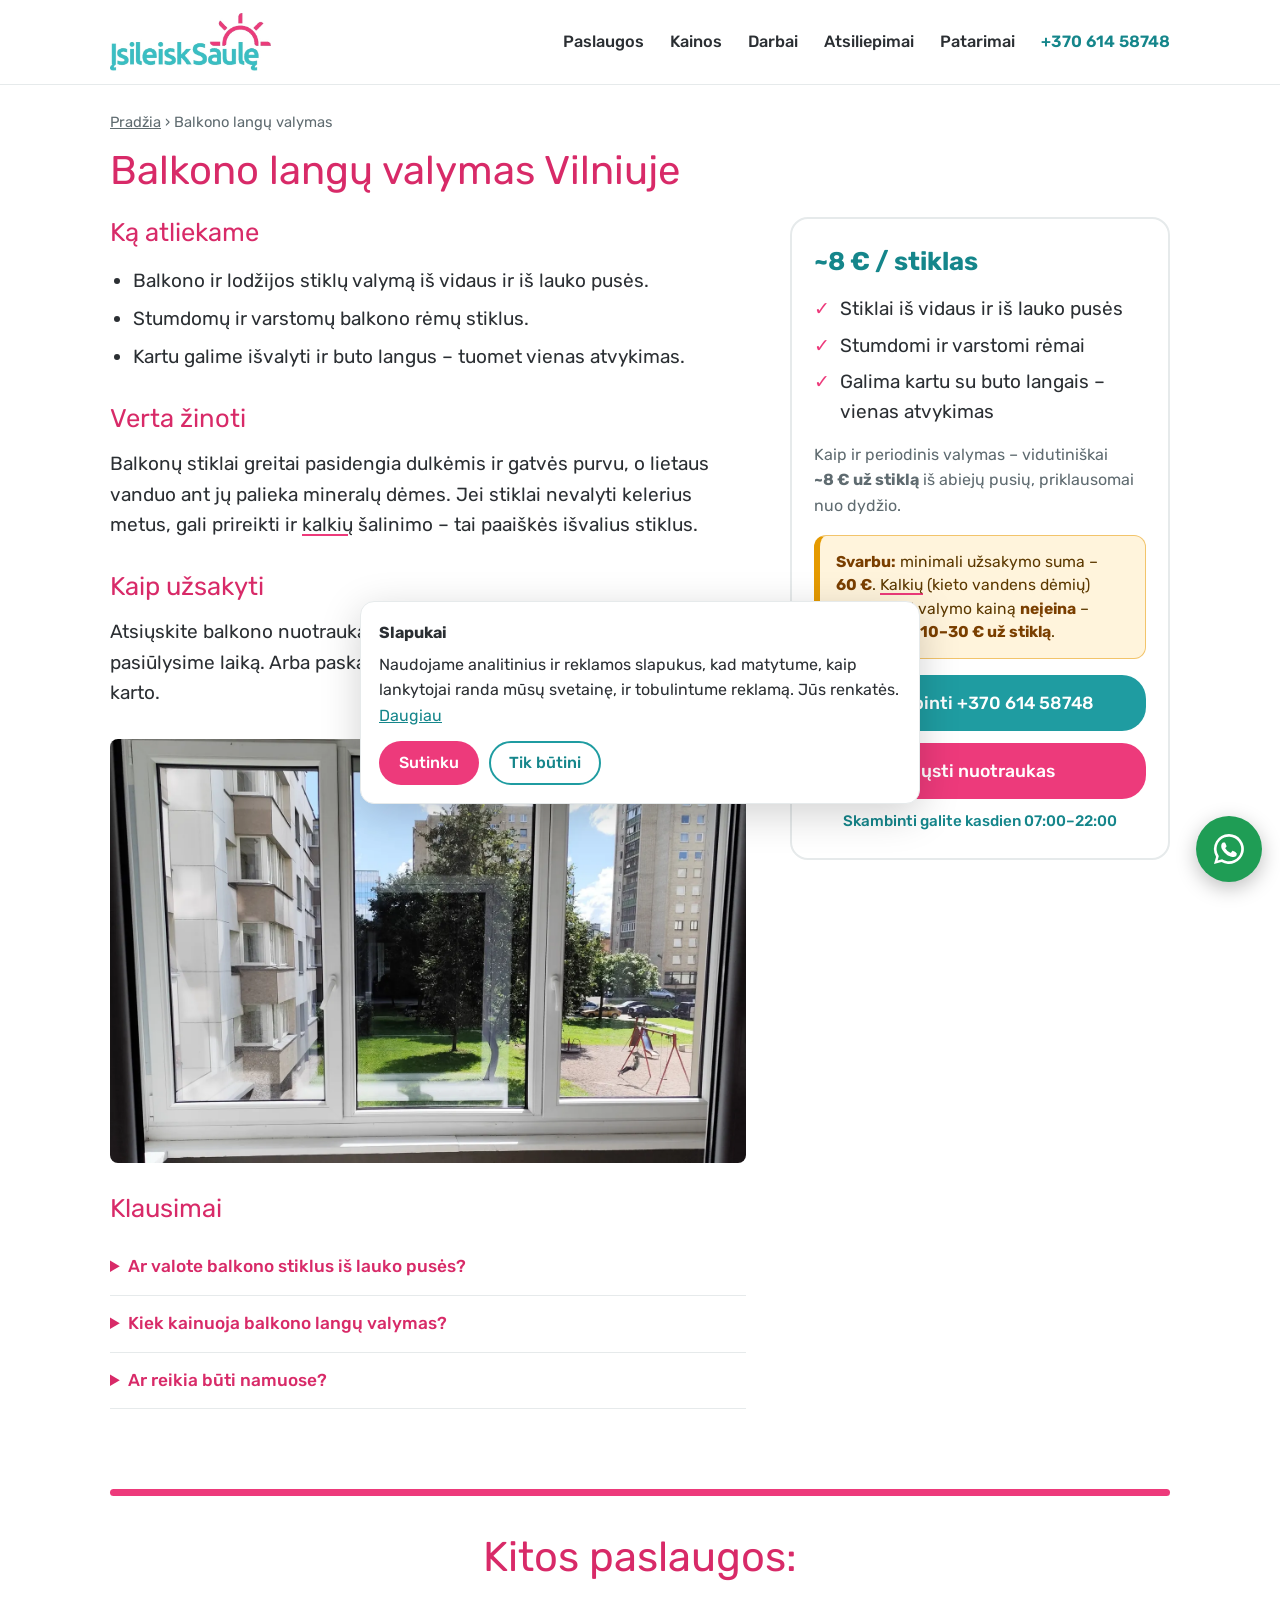
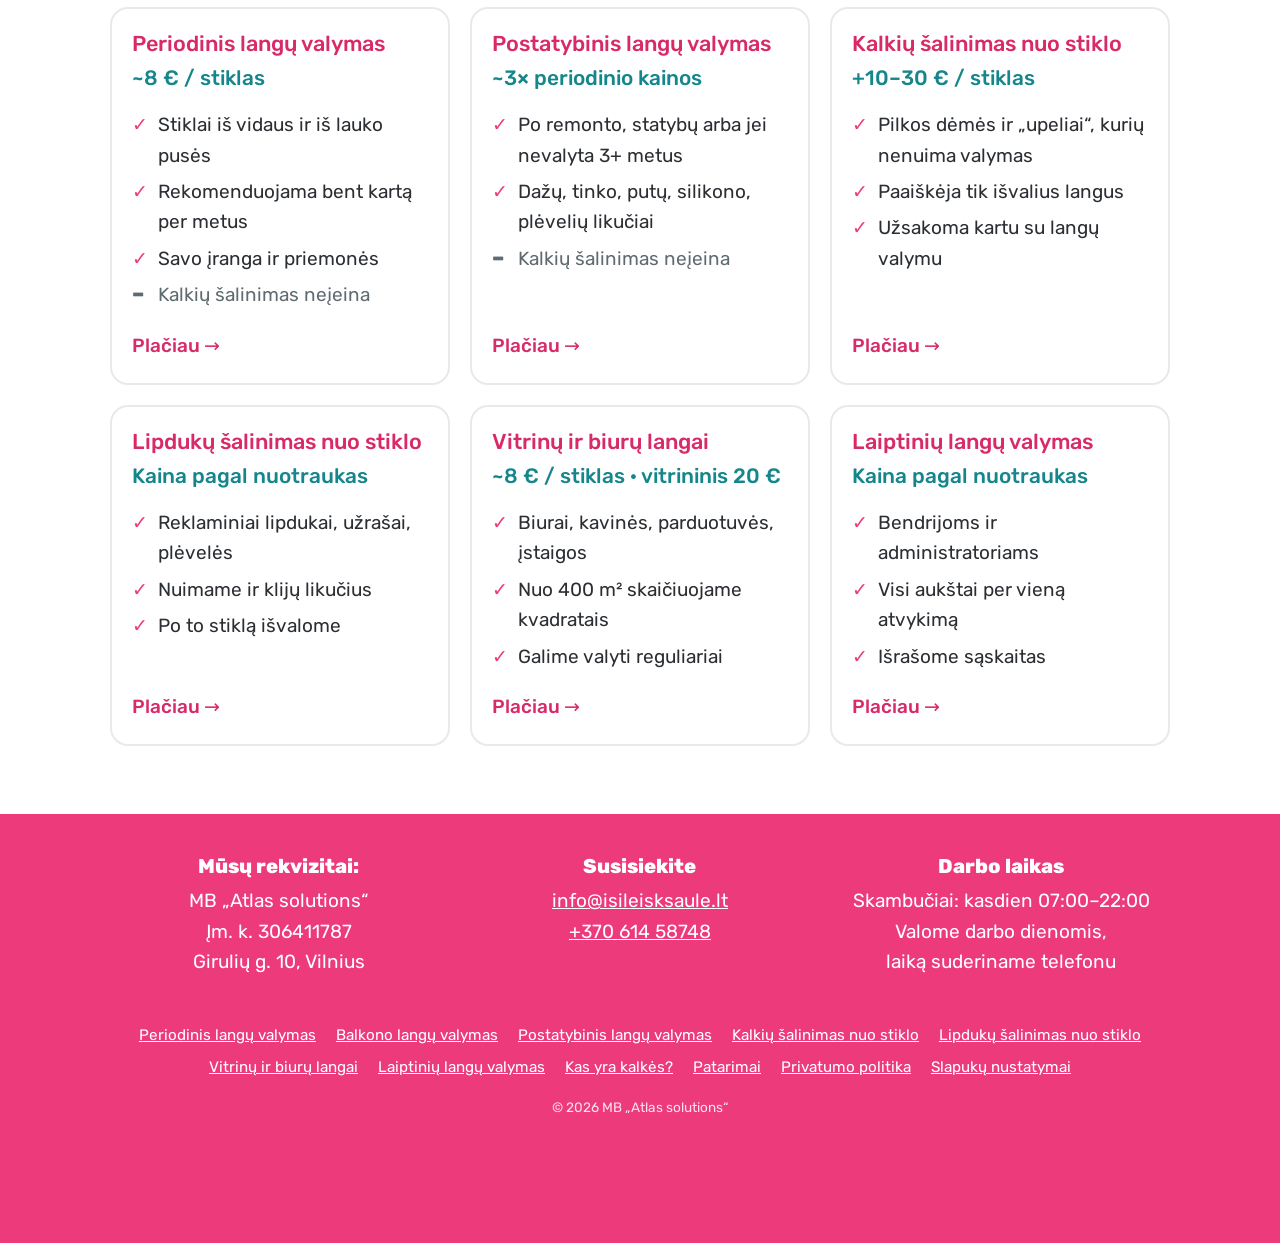
==== commit 4df2c0c4: "Hours wording: calls every day 07–22, cleaning on weekdays by arrangement Co-Authored-By: Claude Opu" ====
--- a/balkono-langu-valymas/index.html
+++ b/balkono-langu-valymas/index.html
@@ -43,7 +43,7 @@
 <p class="svc-detail">Kaip ir periodinis valymas – vidutiniškai <strong>~8 € už stiklą</strong> iš abiejų pusių, priklausomai nuo dydžio.</p>
 <div class="notice"><strong>Svarbu:</strong> minimali užsakymo suma – <strong>60 €</strong>. <a class="kalk" href="/kas-yra-kalkes/">Kalkių</a> (kieto vandens dėmių) šalinimas į valymo kainą <strong>neįeina</strong> – papildomai <strong>10–30 € už stiklą</strong>.</div>
 <div class="stack"><a class="btn btn-call" href="tel:+37061458748" data-loc="service_box">Skambinti +370 614 58748</a><a class="btn btn-photo" href="mailto:info@isileisksaule.lt?subject=Lang%C5%B3%20valymo%20kaina&body=Sveiki%2C%0A%0Anoriu%20su%C5%BEinoti%20lang%C5%B3%20valymo%20kain%C4%85.%0A%0AAdresas%20/%20rajonas%3A%0ALang%C5%B3%20skai%C4%8Dius%20%28apytiksliai%29%3A%0APageidaujamas%20laikas%3A%0A%0ANuotraukas%20prisegu%20prie%20lai%C5%A1ko.%0A" data-loc="service_box">Siųsti nuotraukas</a></div>
-<p class="box-hours">Skambinkite kasdien 07:00–22:00, be išeiginių</p>
+<p class="box-hours">Skambinti galite kasdien 07:00–22:00</p>
 </aside>
 <div class="article">
 <h2>Ką atliekame</h2>
@@ -69,7 +69,7 @@
 <div class="fcols">
 <div><h3>Mūsų rekvizitai:</h3><p>MB „Atlas solutions“<br>Įm. k. 306411787<br>Girulių g. 10, Vilnius</p></div>
 <div><h3>Susisiekite</h3><p><a href="mailto:info@isileisksaule.lt" data-loc="footer">info@isileisksaule.lt</a><br><a href="tel:+37061458748" data-loc="footer">+370 614 58748</a></p></div>
-<div><h3>Darbo laikas</h3><p>Kasdien, be išeiginių<br>07:00–22:00<br>Skambinkite ir vakarais</p></div>
+<div><h3>Darbo laikas</h3><p>Skambučiai: kasdien 07:00–22:00<br>Valome darbo dienomis,<br>laiką suderiname telefonu</p></div>
 </div>
 <nav class="flinks" aria-label="Paslaugos"><a href="/periodinis-langu-valymas/">Periodinis langų valymas</a><a href="/balkono-langu-valymas/">Balkono langų valymas</a><a href="/postatybinis-langu-valymas/">Postatybinis langų valymas</a><a href="/kalkiu-salinimas-nuo-stiklo/">Kalkių šalinimas nuo stiklo</a><a href="/lipduku-salinimas-nuo-stiklo/">Lipdukų šalinimas nuo stiklo</a><a href="/vitrinu-ir-biuro-langu-valymas/">Vitrinų ir biurų langai</a><a href="/laiptiniu-langu-valymas/">Laiptinių langų valymas</a><a href="/kas-yra-kalkes/">Kas yra kalkės?</a><a href="/papildoma-informacija/">Patarimai</a><a href="/privatumo-politika/">Privatumo politika</a><a href="#" data-open-consent>Slapukų nustatymai</a></nav>
 <p class="copy">© 2026 MB „Atlas solutions“</p>
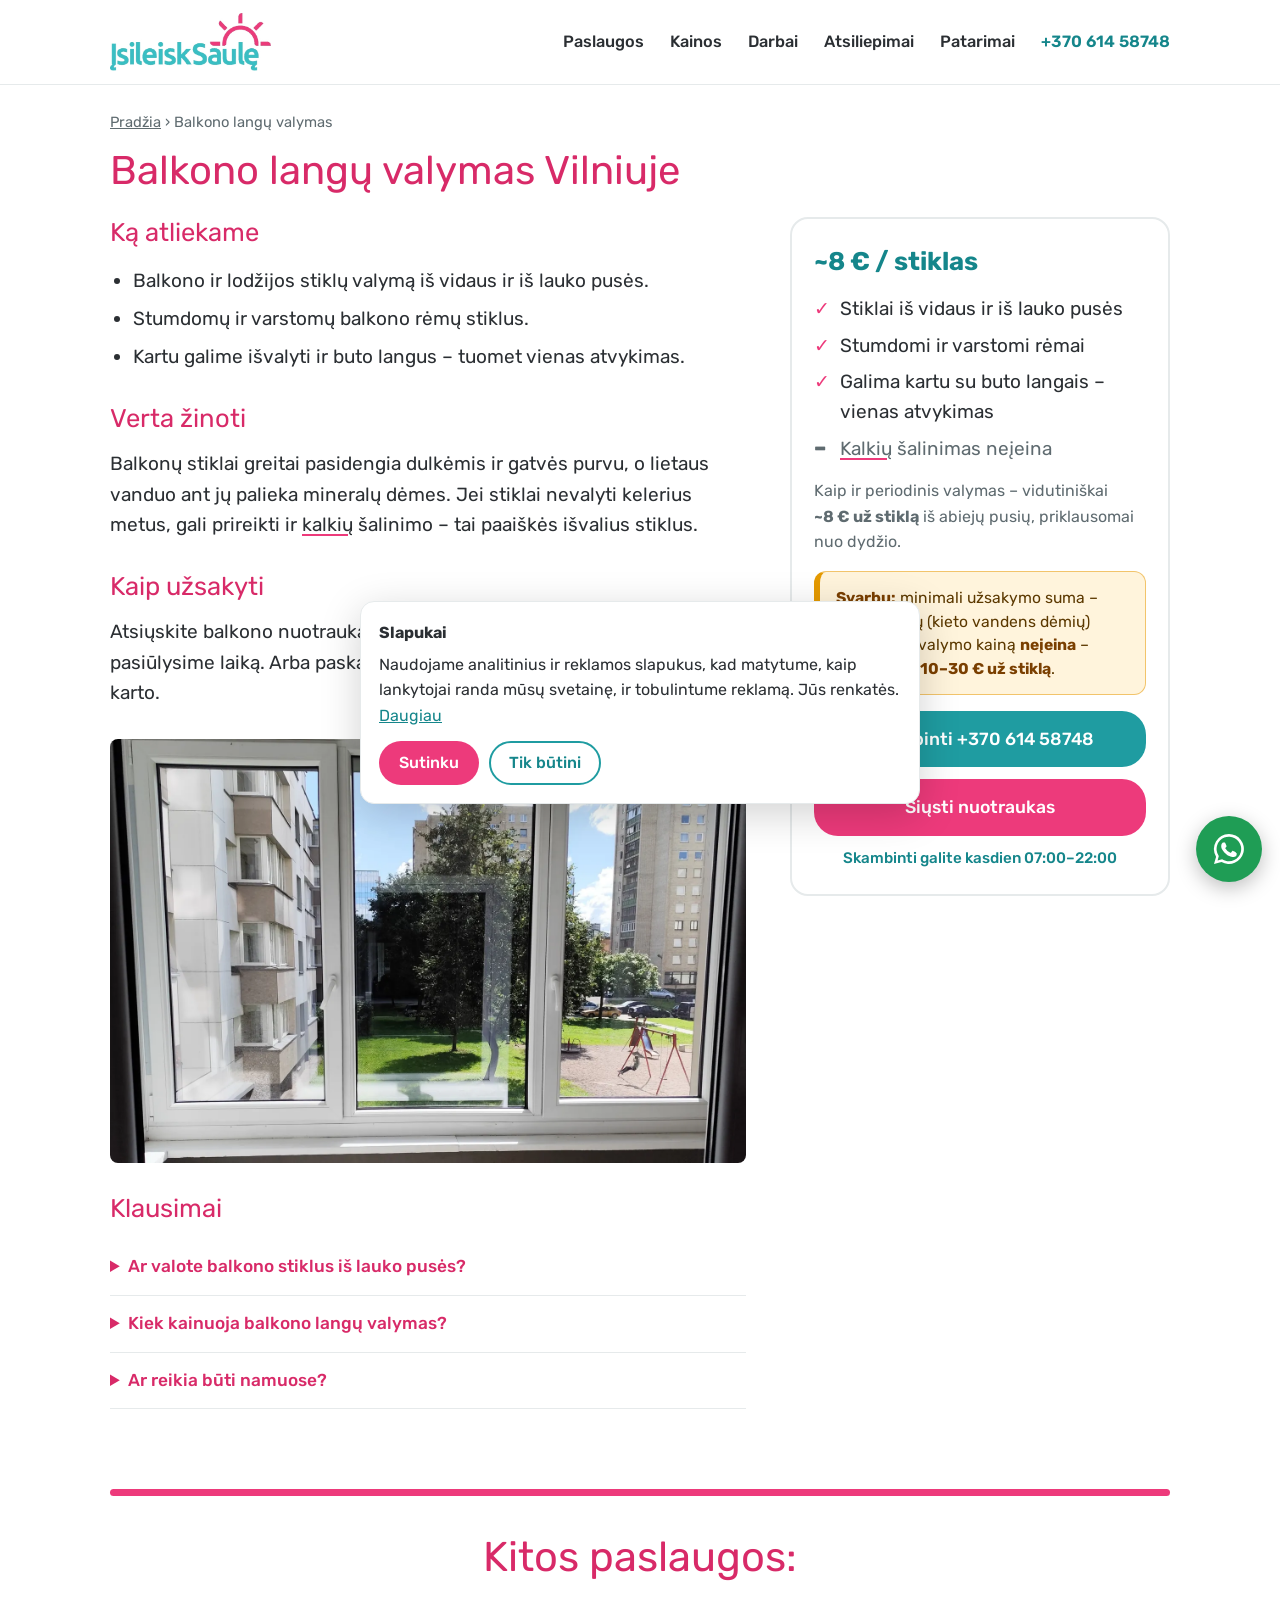
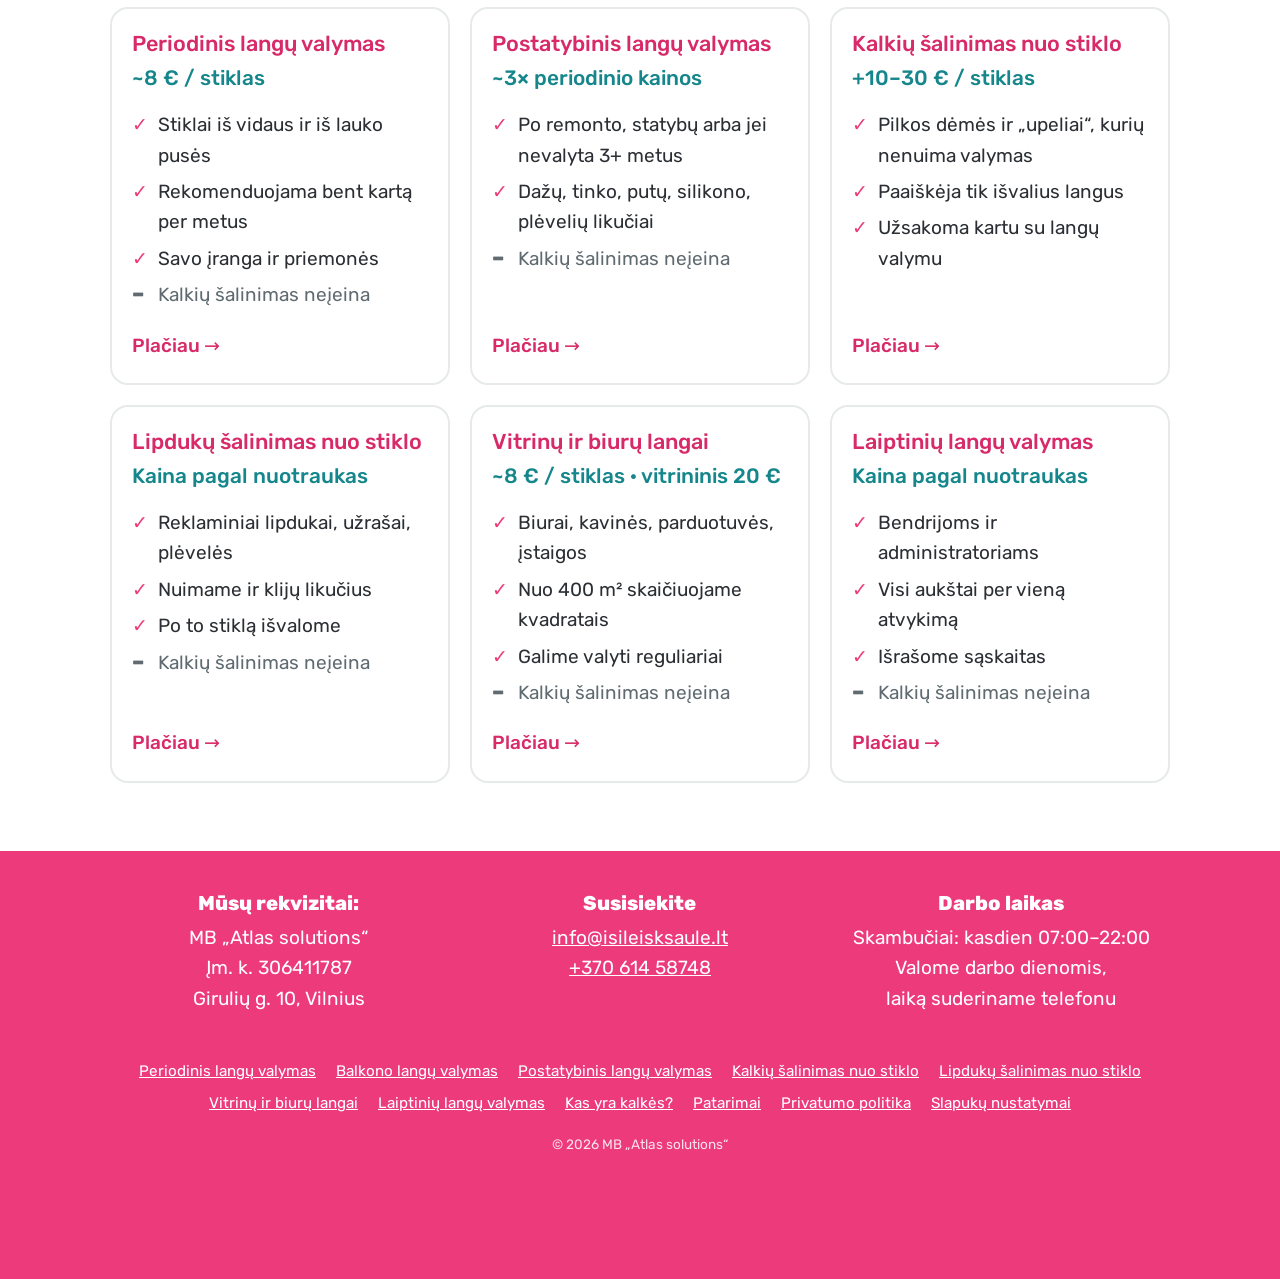
==== commit 868ad63f: "Show 'Kalkių šalinimas neįeina' on every cleaning service card Balcony, shop/office, stairwell and s" ====
--- a/balkono-langu-valymas/index.html
+++ b/balkono-langu-valymas/index.html
@@ -16,7 +16,7 @@
 <meta name="theme-color" content="#ed3a7b">
 <link rel="icon" href="/img/favicon.png" type="image/png">
 <link rel="preload" href="/assets/fonts/rubik-latin-wght-normal.woff2" as="font" type="font/woff2" crossorigin>
-<link rel="stylesheet" href="/assets/site.css?v=e424fd7a">
+<link rel="stylesheet" href="/assets/site.css?v=3e79ff1b">
 <script>
 window.dataLayer=window.dataLayer||[];function gtag(){dataLayer.push(arguments);}
 gtag('consent','default',{analytics_storage:'denied',ad_storage:'denied',ad_user_data:'denied',ad_personalization:'denied',wait_for_update:500});
@@ -39,7 +39,7 @@
 <div class="svc-grid">
 <aside class="svc-box">
 <p class="svc-price">~8 € / stiklas</p>
-<ul class="facts"><li>Stiklai iš vidaus ir iš lauko pusės</li><li>Stumdomi ir varstomi rėmai</li><li>Galima kartu su buto langais – vienas atvykimas</li></ul>
+<ul class="facts"><li>Stiklai iš vidaus ir iš lauko pusės</li><li>Stumdomi ir varstomi rėmai</li><li>Galima kartu su buto langais – vienas atvykimas</li><li class="no"><a class="kalk" href="/kas-yra-kalkes/">Kalkių</a> šalinimas neįeina</li></ul>
 <p class="svc-detail">Kaip ir periodinis valymas – vidutiniškai <strong>~8 € už stiklą</strong> iš abiejų pusių, priklausomai nuo dydžio.</p>
 <div class="notice"><strong>Svarbu:</strong> minimali užsakymo suma – <strong>60 €</strong>. <a class="kalk" href="/kas-yra-kalkes/">Kalkių</a> (kieto vandens dėmių) šalinimas į valymo kainą <strong>neįeina</strong> – papildomai <strong>10–30 € už stiklą</strong>.</div>
 <div class="stack"><a class="btn btn-call" href="tel:+37061458748" data-loc="service_box">Skambinti +370 614 58748</a><a class="btn btn-photo" href="mailto:info@isileisksaule.lt?subject=Lang%C5%B3%20valymo%20kaina&body=Sveiki%2C%0A%0Anoriu%20su%C5%BEinoti%20lang%C5%B3%20valymo%20kain%C4%85.%0A%0AAdresas%20/%20rajonas%3A%0ALang%C5%B3%20skai%C4%8Dius%20%28apytiksliai%29%3A%0APageidaujamas%20laikas%3A%0A%0ANuotraukas%20prisegu%20prie%20lai%C5%A1ko.%0A" data-loc="service_box">Siųsti nuotraukas</a></div>
@@ -61,7 +61,7 @@
 <section><div class="wrap">
 <hr class="divider">
 <h2>Kitos paslaugos:</h2>
-<div class="svcs"><a class="svc" href="/periodinis-langu-valymas/"><h3>Periodinis langų valymas</h3><p class="svc-price">~8 € / stiklas</p><ul class="facts"><li>Stiklai iš vidaus ir iš lauko pusės</li><li>Rekomenduojama bent kartą per metus</li><li>Savo įranga ir priemonės</li><li class="no">Kalkių šalinimas neįeina</li></ul><span class="more">Plačiau →</span></a><a class="svc" href="/postatybinis-langu-valymas/"><h3>Postatybinis langų valymas</h3><p class="svc-price">~3× periodinio kainos</p><ul class="facts"><li>Po remonto, statybų arba jei nevalyta 3+ metus</li><li>Dažų, tinko, putų, silikono, plėvelių likučiai</li><li class="no">Kalkių šalinimas neįeina</li></ul><span class="more">Plačiau →</span></a><a class="svc" href="/kalkiu-salinimas-nuo-stiklo/"><h3>Kalkių šalinimas nuo stiklo</h3><p class="svc-price">+10–30 € / stiklas</p><ul class="facts"><li>Pilkos dėmės ir „upeliai“, kurių nenuima valymas</li><li>Paaiškėja tik išvalius langus</li><li>Užsakoma kartu su langų valymu</li></ul><span class="more">Plačiau →</span></a><a class="svc" href="/lipduku-salinimas-nuo-stiklo/"><h3>Lipdukų šalinimas nuo stiklo</h3><p class="svc-price">Kaina pagal nuotraukas</p><ul class="facts"><li>Reklaminiai lipdukai, užrašai, plėvelės</li><li>Nuimame ir klijų likučius</li><li>Po to stiklą išvalome</li></ul><span class="more">Plačiau →</span></a><a class="svc" href="/vitrinu-ir-biuro-langu-valymas/"><h3>Vitrinų ir biurų langai</h3><p class="svc-price">~8 € / stiklas · vitrininis 20 €</p><ul class="facts"><li>Biurai, kavinės, parduotuvės, įstaigos</li><li>Nuo 400 m² skaičiuojame kvadratais</li><li>Galime valyti reguliariai</li></ul><span class="more">Plačiau →</span></a><a class="svc" href="/laiptiniu-langu-valymas/"><h3>Laiptinių langų valymas</h3><p class="svc-price">Kaina pagal nuotraukas</p><ul class="facts"><li>Bendrijoms ir administratoriams</li><li>Visi aukštai per vieną atvykimą</li><li>Išrašome sąskaitas</li></ul><span class="more">Plačiau →</span></a></div>
+<div class="svcs"><a class="svc" href="/periodinis-langu-valymas/"><h3>Periodinis langų valymas</h3><p class="svc-price">~8 € / stiklas</p><ul class="facts"><li>Stiklai iš vidaus ir iš lauko pusės</li><li>Rekomenduojama bent kartą per metus</li><li>Savo įranga ir priemonės</li><li class="no">Kalkių šalinimas neįeina</li></ul><span class="more">Plačiau →</span></a><a class="svc" href="/postatybinis-langu-valymas/"><h3>Postatybinis langų valymas</h3><p class="svc-price">~3× periodinio kainos</p><ul class="facts"><li>Po remonto, statybų arba jei nevalyta 3+ metus</li><li>Dažų, tinko, putų, silikono, plėvelių likučiai</li><li class="no">Kalkių šalinimas neįeina</li></ul><span class="more">Plačiau →</span></a><a class="svc" href="/kalkiu-salinimas-nuo-stiklo/"><h3>Kalkių šalinimas nuo stiklo</h3><p class="svc-price">+10–30 € / stiklas</p><ul class="facts"><li>Pilkos dėmės ir „upeliai“, kurių nenuima valymas</li><li>Paaiškėja tik išvalius langus</li><li>Užsakoma kartu su langų valymu</li></ul><span class="more">Plačiau →</span></a><a class="svc" href="/lipduku-salinimas-nuo-stiklo/"><h3>Lipdukų šalinimas nuo stiklo</h3><p class="svc-price">Kaina pagal nuotraukas</p><ul class="facts"><li>Reklaminiai lipdukai, užrašai, plėvelės</li><li>Nuimame ir klijų likučius</li><li>Po to stiklą išvalome</li><li class="no">Kalkių šalinimas neįeina</li></ul><span class="more">Plačiau →</span></a><a class="svc" href="/vitrinu-ir-biuro-langu-valymas/"><h3>Vitrinų ir biurų langai</h3><p class="svc-price">~8 € / stiklas · vitrininis 20 €</p><ul class="facts"><li>Biurai, kavinės, parduotuvės, įstaigos</li><li>Nuo 400 m² skaičiuojame kvadratais</li><li>Galime valyti reguliariai</li><li class="no">Kalkių šalinimas neįeina</li></ul><span class="more">Plačiau →</span></a><a class="svc" href="/laiptiniu-langu-valymas/"><h3>Laiptinių langų valymas</h3><p class="svc-price">Kaina pagal nuotraukas</p><ul class="facts"><li>Bendrijoms ir administratoriams</li><li>Visi aukštai per vieną atvykimą</li><li>Išrašome sąskaitas</li><li class="no">Kalkių šalinimas neįeina</li></ul><span class="more">Plačiau →</span></a></div>
 </div></section>
 
 </main>
@@ -80,6 +80,6 @@
 <p>Naudojame analitinius ir reklamos slapukus, kad matytume, kaip lankytojai randa mūsų svetainę, ir tobulintume reklamą. Jūs renkatės. <a href="/privatumo-politika/">Daugiau</a></p>
 <div class="cbtns"><button class="btn btn-photo" data-consent="all">Sutinku</button><button class="btn btn-ghost" data-consent="necessary">Tik būtini</button></div>
 </div>
-<script src="/assets/site.js?v=e424fd7a" defer></script>
+<script src="/assets/site.js?v=3e79ff1b" defer></script>
 </body>
 </html>
--- a/assets/site.css
+++ b/assets/site.css
@@ -86,9 +86,27 @@
 
 /* sections */
 .gallery{display:grid;grid-template-columns:repeat(3,1fr);gap:10px;max-width:780px;margin:0 auto}
-.gallery img{aspect-ratio:1/1;object-fit:cover;width:100%;border-radius:4px}
-.gallery img.wide{grid-column:span 2;aspect-ratio:auto;height:100%}
+.gallery .g-item{display:block;border-radius:4px;overflow:hidden;cursor:zoom-in}
+.gallery .g-item.wide{grid-column:span 2}
+.gallery img{aspect-ratio:1/1;object-fit:cover;width:100%;height:100%;display:block;transition:transform .2s}
+.gallery .wide img{aspect-ratio:auto}
+.gallery .g-item:hover img{transform:scale(1.03)}
+.gallery .g-item:focus-visible{outline:3px solid var(--pink);outline-offset:2px}
 @media (max-width:760px){.gallery{gap:5px}}
+
+/* full-screen image viewer (site.js) */
+.lb{position:fixed;inset:0;z-index:1000;background:rgba(10,14,16,.94);display:none;flex-direction:column;align-items:center;justify-content:center;padding:56px 12px 20px;touch-action:pan-y}
+.lb.open{display:flex}
+.lb img{max-width:100%;max-height:calc(100vh - 150px);object-fit:contain;border-radius:4px;user-select:none}
+.lb p{color:#fff;font-size:1.1rem;text-align:center;margin:14px 0 0;max-width:40em}
+.lb button{position:absolute;width:52px;height:52px;border-radius:50%;border:0;background:rgba(255,255,255,.14);color:#fff;font-size:30px;line-height:52px;cursor:pointer;display:flex;align-items:center;justify-content:center}
+.lb button:hover,.lb button:focus-visible{background:rgba(255,255,255,.3);outline:none}
+.lb .lb-close{top:10px;right:12px}
+.lb .lb-prev{left:12px;top:50%;margin-top:-26px}
+.lb .lb-next{right:12px;top:50%;margin-top:-26px}
+@media (max-width:760px){.lb .lb-prev,.lb .lb-next{top:auto;bottom:14px;margin:0}.lb{padding-bottom:80px}.lb img{max-height:calc(100vh - 190px)}}
+body.lb-lock{overflow:hidden}
+body.lb-lock .fab{display:none}
 
 .stars{color:#f5a623;letter-spacing:1px}
 .stars-line{text-align:center;color:var(--muted);margin-top:-.4em}
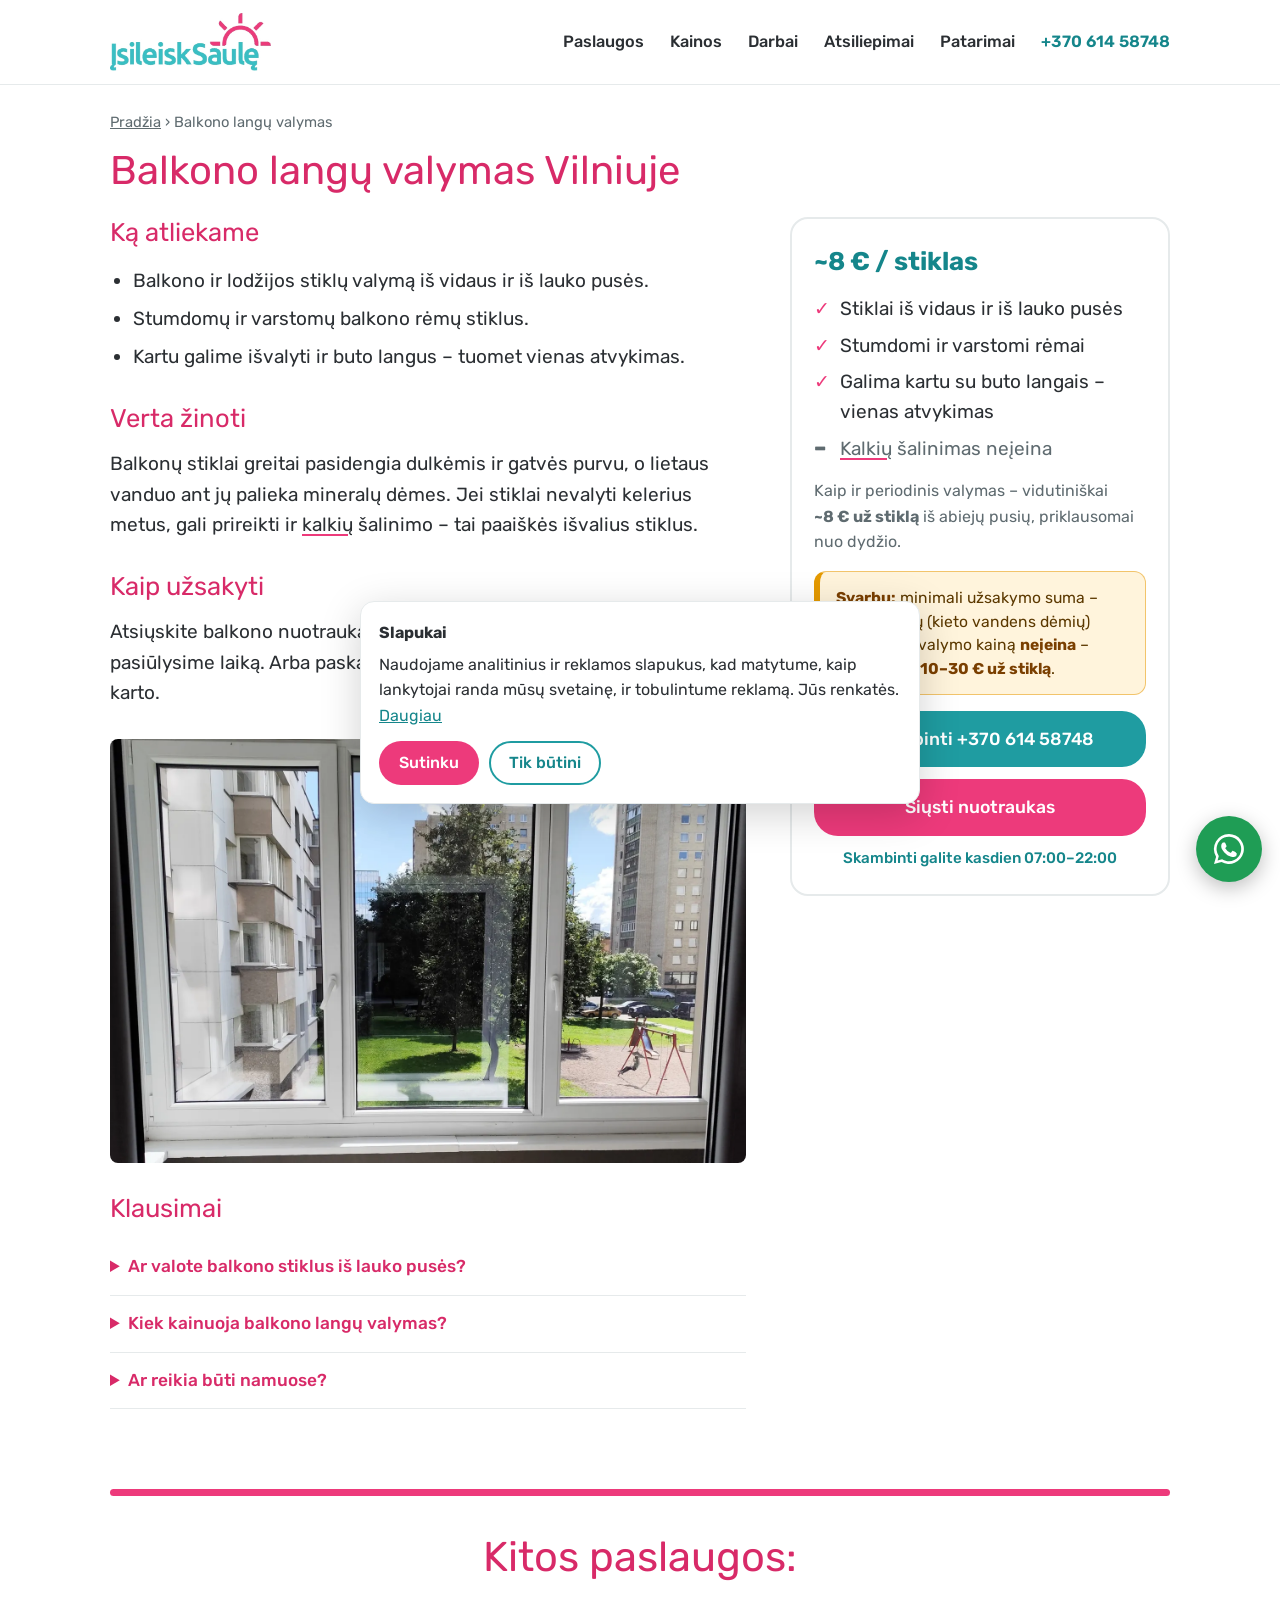
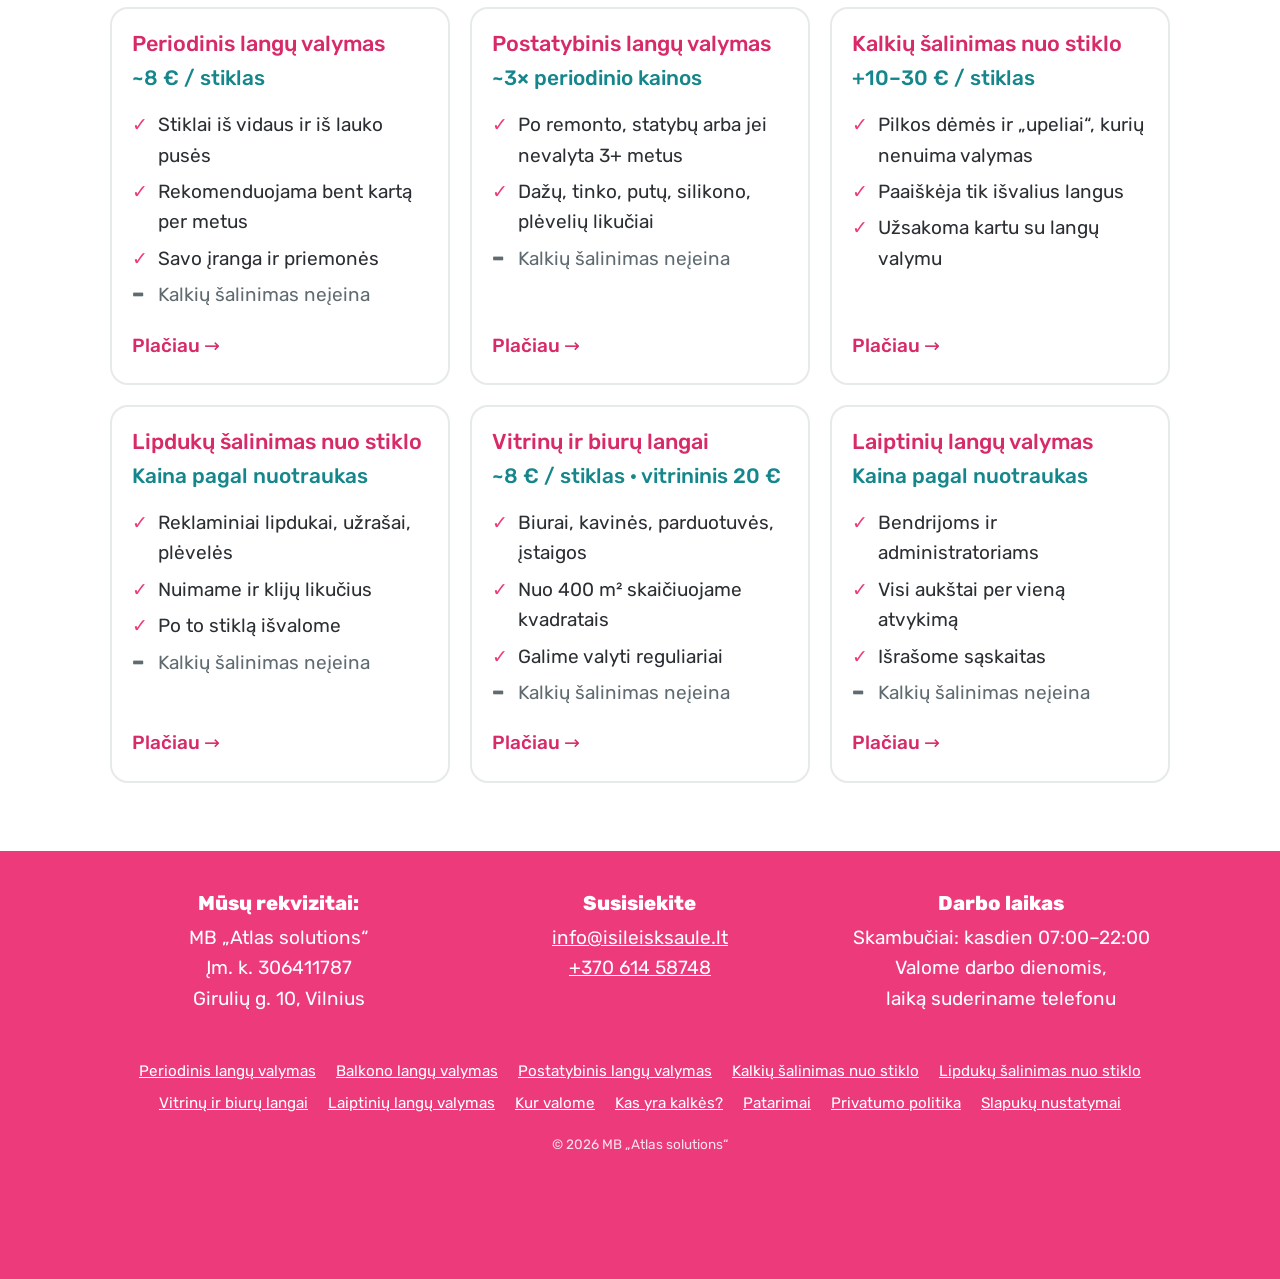
==== commit 8fcdd9bc: "Add Kur valome service-area page with Vilnius districts Co-Authored-By: Claude Opus 5.5 <noreply@ant" ====
--- a/balkono-langu-valymas/index.html
+++ b/balkono-langu-valymas/index.html
@@ -16,7 +16,7 @@
 <meta name="theme-color" content="#ed3a7b">
 <link rel="icon" href="/img/favicon.png" type="image/png">
 <link rel="preload" href="/assets/fonts/rubik-latin-wght-normal.woff2" as="font" type="font/woff2" crossorigin>
-<link rel="stylesheet" href="/assets/site.css?v=3e79ff1b">
+<link rel="stylesheet" href="/assets/site.css?v=b8706748">
 <script>
 window.dataLayer=window.dataLayer||[];function gtag(){dataLayer.push(arguments);}
 gtag('consent','default',{analytics_storage:'denied',ad_storage:'denied',ad_user_data:'denied',ad_personalization:'denied',wait_for_update:500});
@@ -71,7 +71,7 @@
 <div><h3>Susisiekite</h3><p><a href="mailto:info@isileisksaule.lt" data-loc="footer">info@isileisksaule.lt</a><br><a href="tel:+37061458748" data-loc="footer">+370 614 58748</a></p></div>
 <div><h3>Darbo laikas</h3><p>Skambučiai: kasdien 07:00–22:00<br>Valome darbo dienomis,<br>laiką suderiname telefonu</p></div>
 </div>
-<nav class="flinks" aria-label="Paslaugos"><a href="/periodinis-langu-valymas/">Periodinis langų valymas</a><a href="/balkono-langu-valymas/">Balkono langų valymas</a><a href="/postatybinis-langu-valymas/">Postatybinis langų valymas</a><a href="/kalkiu-salinimas-nuo-stiklo/">Kalkių šalinimas nuo stiklo</a><a href="/lipduku-salinimas-nuo-stiklo/">Lipdukų šalinimas nuo stiklo</a><a href="/vitrinu-ir-biuro-langu-valymas/">Vitrinų ir biurų langai</a><a href="/laiptiniu-langu-valymas/">Laiptinių langų valymas</a><a href="/kas-yra-kalkes/">Kas yra kalkės?</a><a href="/papildoma-informacija/">Patarimai</a><a href="/privatumo-politika/">Privatumo politika</a><a href="#" data-open-consent>Slapukų nustatymai</a></nav>
+<nav class="flinks" aria-label="Paslaugos"><a href="/periodinis-langu-valymas/">Periodinis langų valymas</a><a href="/balkono-langu-valymas/">Balkono langų valymas</a><a href="/postatybinis-langu-valymas/">Postatybinis langų valymas</a><a href="/kalkiu-salinimas-nuo-stiklo/">Kalkių šalinimas nuo stiklo</a><a href="/lipduku-salinimas-nuo-stiklo/">Lipdukų šalinimas nuo stiklo</a><a href="/vitrinu-ir-biuro-langu-valymas/">Vitrinų ir biurų langai</a><a href="/laiptiniu-langu-valymas/">Laiptinių langų valymas</a><a href="/kur-valome/">Kur valome</a><a href="/kas-yra-kalkes/">Kas yra kalkės?</a><a href="/papildoma-informacija/">Patarimai</a><a href="/privatumo-politika/">Privatumo politika</a><a href="#" data-open-consent>Slapukų nustatymai</a></nav>
 <p class="copy">© 2026 MB „Atlas solutions“</p>
 </div></footer>
 <a class="fab" href="https://wa.me/37061458748?text=Sveiki,%20noriu%20su%C5%BEinoti%20lang%C5%B3%20valymo%20kain%C4%85." target="_blank" rel="noopener" data-loc="floating" aria-label="Parašyti WhatsApp"><svg viewBox="0 0 24 24" fill="currentColor" aria-hidden="true"><path d="M12 2a10 10 0 0 0-8.6 15.1L2 22l5-1.3A10 10 0 1 0 12 2zm0 18.2c-1.5 0-3-.4-4.3-1.2l-.3-.2-3 .8.8-2.9-.2-.3A8.2 8.2 0 1 1 12 20.2zm4.5-6.1c-.2-.1-1.5-.7-1.7-.8-.2-.1-.4-.1-.6.1l-.8 1c-.1.2-.3.2-.5.1a6.7 6.7 0 0 1-3.3-2.9c-.3-.4.3-.4.7-1.3.1-.2 0-.3 0-.5l-.8-1.8c-.2-.5-.4-.4-.6-.4h-.5c-.2 0-.5.1-.7.3-.2.3-.9.9-.9 2.2s.9 2.5 1 2.7c.1.2 1.8 2.8 4.4 3.9 1.6.7 2.3.8 3.1.6.5-.1 1.5-.6 1.7-1.2.2-.6.2-1.1.2-1.2-.1-.1-.3-.2-.5-.3z"/></svg></a>
@@ -80,6 +80,6 @@
 <p>Naudojame analitinius ir reklamos slapukus, kad matytume, kaip lankytojai randa mūsų svetainę, ir tobulintume reklamą. Jūs renkatės. <a href="/privatumo-politika/">Daugiau</a></p>
 <div class="cbtns"><button class="btn btn-photo" data-consent="all">Sutinku</button><button class="btn btn-ghost" data-consent="necessary">Tik būtini</button></div>
 </div>
-<script src="/assets/site.js?v=3e79ff1b" defer></script>
+<script src="/assets/site.js?v=b8706748" defer></script>
 </body>
 </html>
--- a/assets/site.css
+++ b/assets/site.css
@@ -116,7 +116,11 @@
 .reviews cite{font-style:normal;font-weight:500;color:var(--teal-t)}
 .note{text-align:center;font-size:.95rem;color:var(--teal-t)}
 
-.svcs{display:grid;grid-template-columns:repeat(auto-fit,minmax(290px,1fr));gap:20px}
+/* flex (not grid) so a lone card in the last row is centred */
+.svcs{display:flex;flex-wrap:wrap;justify-content:center;gap:20px}
+.svcs>.svc{flex:0 1 100%;min-width:0}
+@media (min-width:640px){.svcs>.svc{flex-basis:calc((100% - 20px)/2)}}
+@media (min-width:960px){.svcs>.svc{flex-basis:calc((100% - 40px)/3)}}
 .svc{display:block;text-align:center;text-decoration:none;padding:22px 20px;border:2px solid var(--line);border-radius:18px;color:var(--ink);transition:border-color .15s}
 .svc:hover{border-color:var(--pink)}
 .svc h3{color:var(--pink-t);font-size:1.35rem;margin-bottom:.4em}
@@ -219,3 +223,9 @@
 ul.facts li.no::before{content:"–";color:var(--muted);font-weight:800;font-size:1.15em;line-height:1.3}
 
 .box-hours{margin:10px 0 0;text-align:center;font-size:.95rem;color:var(--teal-t);font-weight:500}
+
+/* "Kur valome" – service area lists */
+.areas{display:grid;grid-template-columns:repeat(auto-fit,minmax(160px,1fr));gap:18px 24px;max-width:1000px;margin:0 auto}
+.area h3{color:var(--pink-t);font-size:1.25rem;margin:0 0 .4em}
+.area ul{list-style:none;margin:0;padding:0}
+.area li{padding:.3em 0;border-bottom:1px solid var(--line);font-size:1.1rem}
